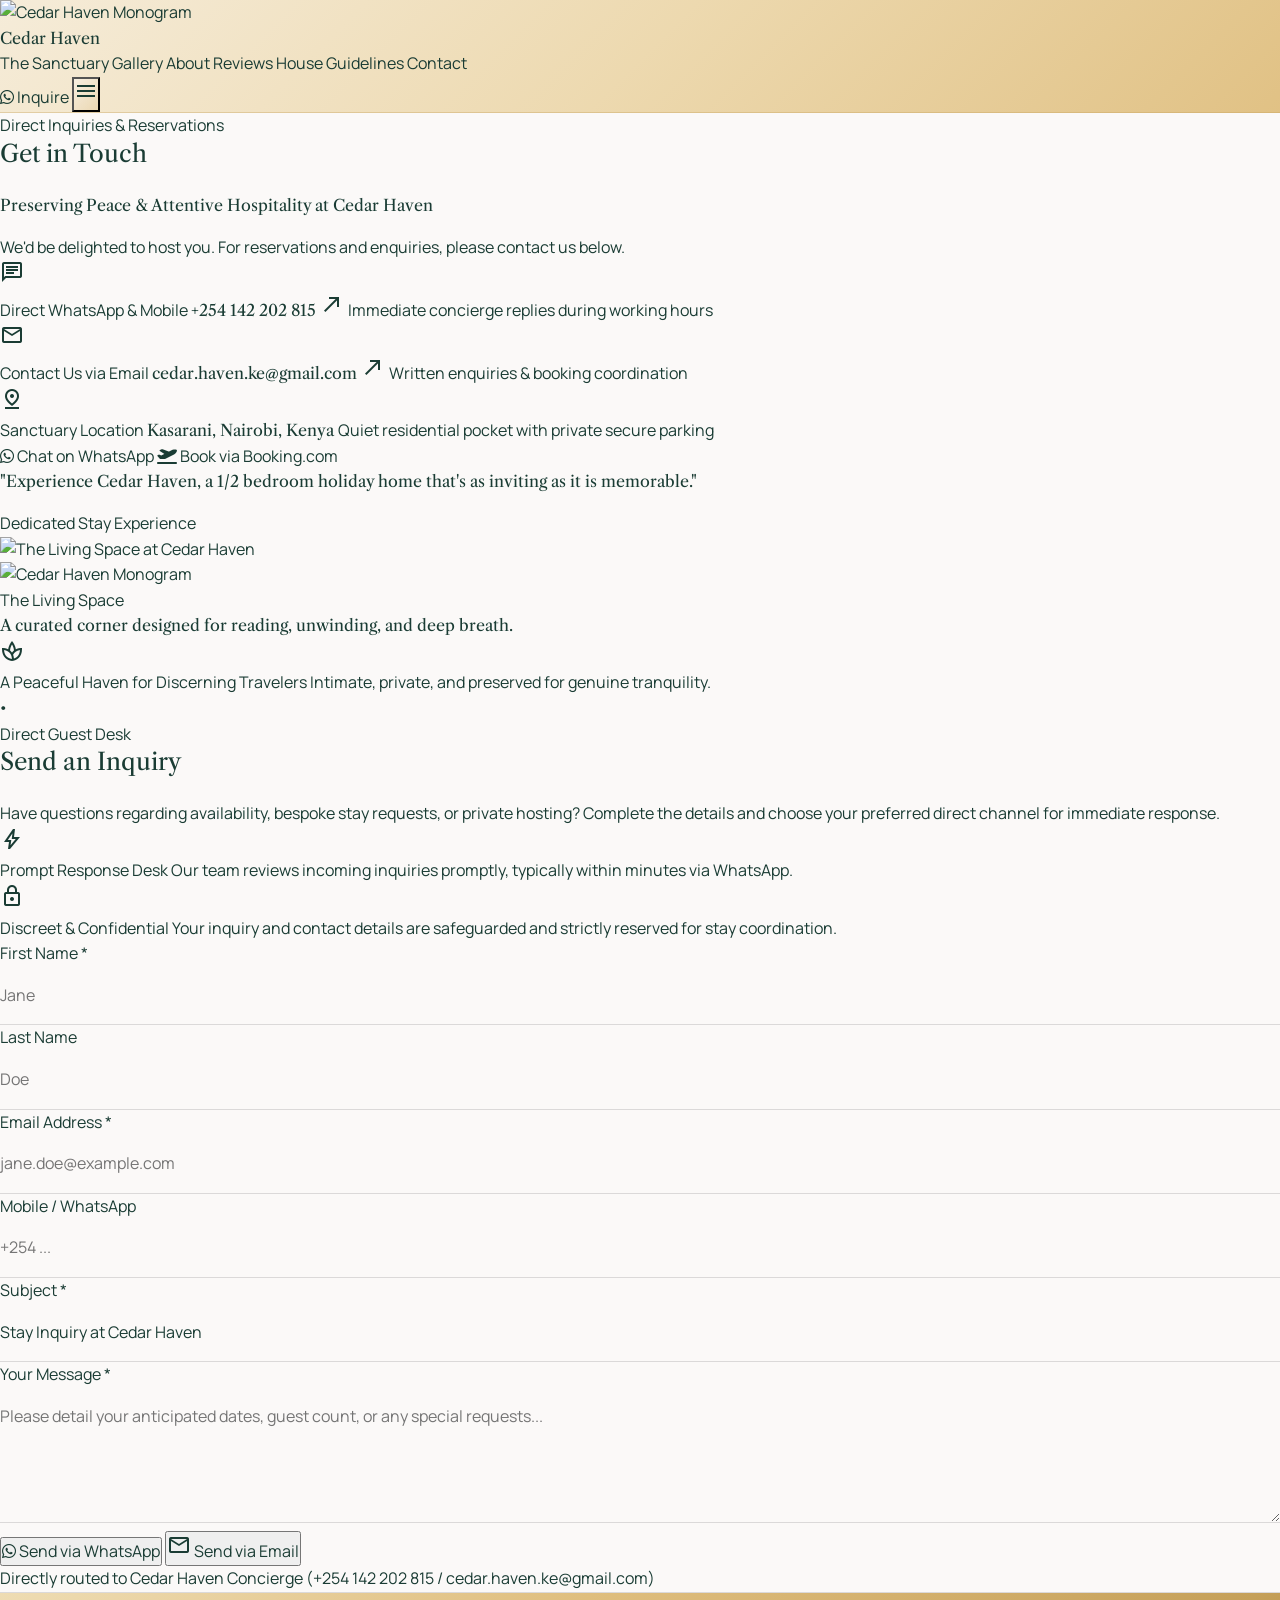
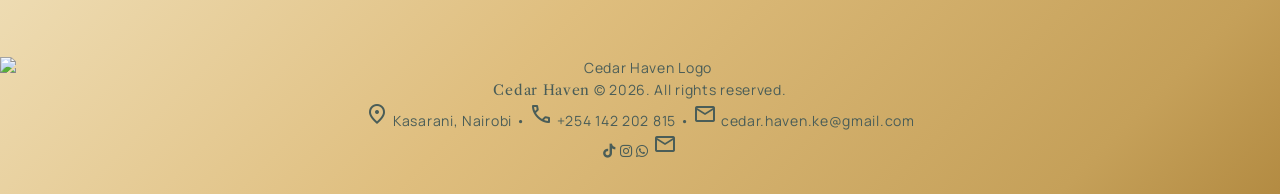
==== contact.html @ fed71925 "Fixing stylesheet paths" ====
<!DOCTYPE html>
<html class="scroll-smooth" lang="en">
<head>
  <meta charset="utf-8">
  <meta content="width=device-width, initial-scale=1.0" name="viewport">
  <meta name="description" content="Contact Cedar Haven for reservations, stay inquiries, and hospitality support in Kasarani, Nairobi.">
  <meta name="keywords" content="Contact Cedar Haven, Nairobi boutique stay inquiry, Kasarani booking, Cedar Haven WhatsApp, reservation contact">
  <meta name="author" content="Cedar Haven">
  <meta property="og:title" content="Contact Cedar Haven | Reservations &amp; Guest Enquiries">
  <meta property="og:description" content="Reach Cedar Haven directly for bookings, availability, and guest support at our boutique sanctuary in Nairobi.">
  <meta property="og:type" content="website">
  <meta property="og:image" content="https://lh3.googleusercontent.com/aida-public/[base64]">
  <meta name="twitter:card" content="summary_large_image">
  <meta name="theme-color" content="#1a3c34">
  <title>Contact Cedar Haven | Reservations &amp; Enquiries in Nairobi</title>

  <!-- Typography & Icons -->
  <link rel="preconnect" href="https://fonts.googleapis.com">
  <link rel="preconnect" href="https://fonts.gstatic.com" crossorigin>
  <link href="https://fonts.googleapis.com/css2?family=Libre+Caslon+Text:ital,wght@0,400;0,700;1,400&amp;family=Manrope:wght@300;400;500;600;700&amp;display=swap" rel="stylesheet">
  <link href="https://fonts.googleapis.com/css2?family=Material+Symbols+Outlined:opsz,wght,FILL,GRAD@20..48,100..700,0..1,-50..200" rel="stylesheet">
  <link rel="stylesheet" href="https://cdnjs.cloudflare.com/ajax/libs/font-awesome/6.5.1/css/all.min.css">

  <!-- Tailwind CSS -->
  <script src="https://cdn.tailwindcss.com"></script>
  <script>
    tailwind.config = {
      theme: {
        extend: {
          colors: {
            primary: '#1a3c34',
            'primary-dark': '#122c26',
            'primary-container': '#142e28',
            accent: '#c5a059',
            'accent-light': '#dfbe7e',
            'accent-dark': '#9b7b3b',
            surface: '#fbf9f8',
            'surface-warm': '#f5f3f0',
            'surface-card': '#ffffff',
            'surface-dim': '#eae7e4'
          },
          fontFamily: {
            serif: ['"Libre Caslon Text"', 'serif'],
            sans: ['"Manrope"', 'sans-serif'],
          }
        }
      }
    }
  </script>

  <style>
    body {
      font-family: 'Manrope', sans-serif;
      background-color: #fbf9f8;
      color: #1a3c34;
      overflow-x: hidden;
    }
    .font-serif-title {
      font-family: 'Libre Caslon Text', serif;
    }

    /* ---------- Sharpened Fixed Background ---------- */
    #contact-bg {
      background-image: url('https://lh3.googleusercontent.com/aida-public/[base64]s1920');
      background-size: cover;
      background-position: center center;
      background-repeat: no-repeat;
      background-attachment: fixed;
      opacity: 1;
      image-rendering: -webkit-optimize-contrast;
      image-rendering: crisp-edges;
      filter: contrast(1.15) saturate(1.15) brightness(1.02);
      transform: translateZ(0);
      will-change: transform;
      backface-visibility: hidden;
    }

    #contact-bg-overlay {
      background: linear-gradient(
        180deg,
        rgba(251, 249, 248, 0.55) 0%,
        rgba(245, 243, 240, 0.65) 50%,
        rgba(251, 249, 248, 0.75) 100%
      );
    }

    /* ---------- Mobile Sidebar (slide-in from right) ---------- */
    #mobile-sidebar {
      position: fixed;
      top: 0;
      right: 0;
      height: 100vh;
      width: 320px;
      max-width: 85vw;
      background: linear-gradient(160deg, #fdfbf7 0%, #f5ebd7 100%);
      z-index: 100;
      transform: translateX(100%);
      transition: transform 0.45s cubic-bezier(0.4, 0, 0.2, 1);
      box-shadow: -10px 0 40px rgba(14, 43, 32, 0.25);
      overflow-y: auto;
      display: flex;
      flex-direction: column;
    }
    #mobile-sidebar.open { transform: translateX(0); }

    #mobile-overlay {
      position: fixed;
      inset: 0;
      background: rgba(14, 43, 32, 0.55);
      backdrop-filter: blur(3px);
      -webkit-backdrop-filter: blur(3px);
      z-index: 90;
      opacity: 0;
      pointer-events: none;
      transition: opacity 0.4s ease;
    }
    #mobile-overlay.open { opacity: 1; pointer-events: auto; }

    .sidebar-link {
      display: flex;
      align-items: center;
      gap: 0.875rem;
      padding: 1rem 1.75rem;
      font-family: 'Manrope', sans-serif;
      font-size: 0.8125rem;
      letter-spacing: 0.18em;
      text-transform: uppercase;
      color: #1A3C34;
      font-weight: 500;
      border-bottom: 1px solid rgba(197, 160, 89, 0.15);
      transition: background 0.25s ease, color 0.25s ease, padding-left 0.25s ease;
      position: relative;
    }
    .sidebar-link:hover,
    .sidebar-link.active {
      background: rgba(197, 160, 89, 0.12);
      color: #C5A059;
      padding-left: 2rem;
    }
    .sidebar-link.active::before {
      content: '';
      position: absolute;
      left: 0; top: 0; bottom: 0;
      width: 4px;
      background: #C5A059;
    }
    .sidebar-link .material-symbols-outlined {
      font-size: 1.125rem;
      color: #C5A059;
    }

    body.sidebar-open { overflow: hidden; }

    #mobile-sidebar.open .sidebar-link {
      animation: slideInRight 0.4s ease forwards;
      opacity: 0;
    }
    #mobile-sidebar.open .sidebar-link:nth-child(1) { animation-delay: 0.10s; }
    #mobile-sidebar.open .sidebar-link:nth-child(2) { animation-delay: 0.15s; }
    #mobile-sidebar.open .sidebar-link:nth-child(3) { animation-delay: 0.20s; }
    #mobile-sidebar.open .sidebar-link:nth-child(4) { animation-delay: 0.25s; }
    #mobile-sidebar.open .sidebar-link:nth-child(5) { animation-delay: 0.30s; }
    #mobile-sidebar.open .sidebar-link:nth-child(6) { animation-delay: 0.35s; }

    @keyframes slideInRight {
      from { opacity: 0; transform: translateX(20px); }
      to   { opacity: 1; transform: translateX(0); }
    }
  </style>
  <link rel="stylesheet" href="css/style.css">
  <link rel="stylesheet" href="css/responsive.css">
</head>

<body class="bg-surface text-[#1a3c34] antialiased min-h-screen flex flex-col justify-between selection:bg-accent/20 selection:text-primary">

<!-- ==================== FIXED BACKGROUND ==================== -->
<div class="fixed inset-0 w-full h-full -z-10 pointer-events-none overflow-hidden">
  <div id="contact-bg" class="w-full h-full"></div>
  <div id="contact-bg-overlay" class="absolute inset-0"></div>
</div>

<!-- ==================== MOBILE SIDEBAR ==================== -->
<div id="mobile-overlay" aria-hidden="true"></div>

<aside id="mobile-sidebar" role="dialog" aria-modal="true" aria-label="Mobile navigation">
  <div class="flex items-center justify-between px-6 py-6 border-b border-[#c5a059]/25">
    <a href="index.html" class="flex items-center gap-3">
      <div class="w-11 h-11 rounded-full overflow-hidden border border-[#c5a059]/50 shadow-sm flex-shrink-0 bg-[#1a3c34]">
        <img src="https://lh3.googleusercontent.com/aida/[base64]" alt="Cedar Haven Emblem" class="w-full h-full object-cover">
      </div>
      <div class="flex flex-col leading-none">
        <span class="font-serif-title text-lg tracking-[0.2em] text-[#1a3c34] font-semibold">CEDAR HAVEN</span>
        <span class="text-[9px] uppercase tracking-[0.3em] text-[#c5a059] font-semibold mt-1">A peaceful haven, just for you</span>
      </div>
    </a>
    <button id="sidebar-close" class="w-9 h-9 rounded-full bg-white/70 border border-[#c5a059]/40 flex items-center justify-center text-[#1a3c34] hover:bg-[#c5a059] hover:text-white transition-colors" aria-label="Close menu">
      <span class="material-symbols-outlined text-xl">close</span>
    </button>
  </div>

  <nav class="flex flex-col flex-1 py-3">
    <a href="index.html" class="sidebar-link">
      <span class="material-symbols-outlined">home</span>
      <span>The Sanctuary</span>
    </a>
    <a href="gallery.html" class="sidebar-link">
      <span class="material-symbols-outlined">photo_library</span>
      <span>Gallery</span>
    </a>
    <a href="about.html" class="sidebar-link">
      <span class="material-symbols-outlined">info</span>
      <span>About</span>
    </a>
    <a href="reviews.html" class="sidebar-link">
      <span class="material-symbols-outlined">star</span>
      <span>Reviews</span>
    </a>
    <a href="house-guidelines.html" class="sidebar-link">
      <span class="material-symbols-outlined">gavel</span>
      <span>House Guidelines</span>
    </a>
    <a href="contact.html" class="sidebar-link active">
      <span class="material-symbols-outlined">mail</span>
      <span>Contact</span>
    </a>
  </nav>

  <div class="px-6 pb-6 pt-3 border-t border-[#c5a059]/25">
    <a href="https://wa.me/254142202815?text=Hello%20Cedar%20Haven%2C%20I%20would%20like%20to%20inquire%20about%20a%20stay" target="_blank" rel="noopener noreferrer" class="flex items-center justify-center gap-2.5 w-full py-3.5 bg-[#1a3c34] text-white rounded-full text-xs font-bold uppercase tracking-[0.2em] shadow-md hover:bg-[#122c26] transition-colors">
      <i class="fa-brands fa-whatsapp text-base"></i>
      <span>Inquire via WhatsApp</span>
    </a>
    <p class="text-center text-[10px] tracking-widest uppercase text-[#1a3c34]/50 mt-4">
      Kasarani · Nairobi · Kenya
    </p>
  </div>
</aside>

<!-- ==================== HEADER ==================== -->
<header class="sticky top-0 z-50 transition-all duration-300 shadow-sm" style="background: linear-gradient(135deg, rgba(245, 235, 215, 0.95) 0%, rgba(236, 215, 171, 0.95) 50%, rgba(223, 190, 126, 0.95) 100%); backdrop-filter: blur(12px); -webkit-backdrop-filter: blur(12px); border-bottom: 1px solid rgba(197, 160, 89, 0.4);">

  <div class="max-w-7xl mx-auto px-6 h-20 flex items-center justify-between">

    <a href="index.html" class="flex items-center gap-3 group">
      <div class="w-11 h-11 rounded-full overflow-hidden border border-[#c5a059]/40 shadow-sm flex items-center justify-center bg-[#1a3c34] group-hover:scale-105 transition-transform duration-300">
        <img src="https://lh3.googleusercontent.com/aida/[base64]" alt="Cedar Haven Monogram" class="w-full h-full object-cover">
      </div>
      <span class="font-serif-title text-2xl tracking-[0.14em] text-[#1a3c34] font-normal uppercase">
        Cedar Haven
      </span>
    </a>

    <nav class="hidden lg:flex items-center gap-8">
      <a href="index.html" class="text-xs uppercase tracking-[0.18em] text-[#1a3c34]/70 hover:text-[#1a3c34] transition-colors py-1">The Sanctuary</a>
      <a href="gallery.html" class="text-xs uppercase tracking-[0.18em] text-[#1a3c34]/70 hover:text-[#1a3c34] transition-colors py-1">Gallery</a>
      <a href="about.html" class="text-xs uppercase tracking-[0.18em] text-[#1a3c34]/70 hover:text-[#1a3c34] transition-colors py-1">About</a>
      <a href="reviews.html" class="text-xs uppercase tracking-[0.18em] text-[#1a3c34]/70 hover:text-[#1a3c34] transition-colors py-1">Reviews</a>
      <a href="house-guidelines.html" class="text-xs uppercase tracking-[0.18em] text-[#1a3c34]/70 hover:text-[#1a3c34] transition-colors py-1">House Guidelines</a>
      <a href="contact.html" class="text-xs uppercase tracking-[0.18em] text-[#1a3c34] font-semibold border-b-2 border-[#c5a059] py-1">Contact</a>
    </nav>

    <div class="flex items-center gap-4">
      <a href="https://wa.me/254142202815?text=Hello%20Cedar%20Haven%2C%20I%20would%20like%20to%20inquire%20about%20a%20stay" target="_blank" rel="noopener noreferrer" class="hidden sm:inline-flex items-center gap-2 px-5 py-2.5 rounded-full border border-[#1a3c34]/20 text-xs font-semibold uppercase tracking-[0.12em] text-[#1a3c34] hover:bg-[#1a3c34] hover:text-[#fbf9f8] transition-all duration-300 shadow-sm">
        <i class="fa-brands fa-whatsapp text-sm text-[#25D366]"></i>
        <span>Inquire</span>
      </a>
      <button id="sidebar-open" class="lg:hidden w-11 h-11 rounded-full border border-[#c5a059]/60 flex items-center justify-center text-[#1a3c34] hover:bg-[#c5a059] hover:text-white transition-all shadow-sm" style="background: linear-gradient(135deg, #f7efe1 0%, #ebd7b2 100%);" aria-label="Open Navigation Menu">
        <span class="material-symbols-outlined text-2xl">menu</span>
      </button>
    </div>
  </div>
</header>

<!-- ==================== MAIN ==================== -->
<main class="flex-grow relative z-10">

  <!-- Hero Section -->
  <section class="w-full max-w-7xl mx-auto px-6 pt-12 md:pt-20 pb-10">
    <div class="max-w-3xl flex flex-col items-start gap-4">
      <div class="inline-flex items-center gap-2.5 px-4 py-1.5 rounded-full bg-[#c5a059]/20 text-[#775a19]">
        <span class="w-1.5 h-1.5 rounded-full bg-[#c5a059] animate-pulse"></span>
        <span class="text-xs uppercase tracking-widest font-semibold">Direct Inquiries &amp; Reservations</span>
      </div>

      <h1 class="font-serif-title text-4xl sm:text-5xl md:text-6xl text-[#1a3c34] tracking-tight font-normal">
        Get in Touch
      </h1>

      <p class="font-serif-title text-lg sm:text-xl text-[#c5a059] italic">
        Preserving Peace &amp; Attentive Hospitality at Cedar Haven
      </p>

      <p class="text-base sm:text-lg text-[#1a3c34]/75 max-w-xl pt-2 leading-relaxed">
        We'd be delighted to host you. For reservations and enquiries, please contact us below.
      </p>
    </div>
  </section>

  <!-- Contact & Info Split -->
  <section class="w-full max-w-7xl mx-auto px-6 py-8 md:py-12">
    <div class="grid grid-cols-1 lg:grid-cols-12 gap-12 lg:gap-16 items-start">

      <!-- Left Column: Details -->
      <div class="lg:col-span-6 flex flex-col gap-10">
        <div class="space-y-8">

          <!-- WhatsApp -->
          <div class="flex items-start gap-5 group">
            <div class="w-12 h-12 rounded-xl bg-[#c5a059]/15 flex items-center justify-center text-[#c5a059] transition-all group-hover:bg-[#c5a059] group-hover:text-white shadow-sm">
              <span class="material-symbols-outlined text-2xl">chat</span>
            </div>
            <div class="flex flex-col gap-1">
              <span class="text-xs text-[#1a3c34]/70 uppercase tracking-wider font-medium">Direct WhatsApp &amp; Mobile</span>
              <a class="font-serif-title text-2xl text-[#1a3c34] hover:text-[#c5a059] transition-colors inline-flex items-center gap-2"
                 href="https://wa.me/254142202815?text=Hello%20Cedar%20Haven%2C%20I%20would%20like%20to%20inquire%20about%20a%20stay.%20Could%20you%20please%20share%20your%20availability%20and%20rates%3F%20Thank%20you."
                 target="_blank" rel="noopener noreferrer">
                +254 142 202 815
                <span class="material-symbols-outlined text-lg opacity-60 group-hover:translate-x-1 transition-transform">north_east</span>
              </a>
              <span class="text-xs text-[#1a3c34]/60">Immediate concierge replies during working hours</span>
            </div>
          </div>

          <!-- Email -->
          <div class="flex items-start gap-5 group">
            <div class="w-12 h-12 rounded-xl bg-[#c5a059]/15 flex items-center justify-center text-[#c5a059] transition-all group-hover:bg-[#c5a059] group-hover:text-white shadow-sm">
              <span class="material-symbols-outlined text-2xl">mail</span>
            </div>
            <div class="flex flex-col gap-1">
              <span class="text-xs text-[#1a3c34]/70 uppercase tracking-wider font-medium">Contact Us via Email</span>
              <a class="font-serif-title text-2xl text-[#1a3c34] hover:text-[#c5a059] transition-colors inline-flex items-center gap-2"
                 href="https://mail.google.com/mail/?view=cm&amp;fs=1&amp;to=cedar.haven.ke@gmail.com" target="_blank" rel="noopener noreferrer">
                cedar.haven.ke@gmail.com
                <span class="material-symbols-outlined text-lg opacity-60 group-hover:translate-x-1 transition-transform">north_east</span>
              </a>
              <span class="text-xs text-[#1a3c34]/60">Written enquiries &amp; booking coordination</span>
            </div>
          </div>

          <!-- Location -->
          <div class="flex items-start gap-5">
            <div class="w-12 h-12 rounded-xl bg-[#c5a059]/15 flex items-center justify-center text-[#c5a059] shadow-sm">
              <span class="material-symbols-outlined text-2xl">pin_drop</span>
            </div>
            <div class="flex flex-col gap-1">
              <span class="text-xs text-[#1a3c34]/70 uppercase tracking-wider font-medium">Sanctuary Location</span>
              <span class="font-serif-title text-xl text-[#1a3c34] uppercase tracking-wide">
                Kasarani, Nairobi, Kenya
              </span>
              <span class="text-xs text-[#1a3c34]/60">Quiet residential pocket with private secure parking</span>
            </div>
          </div>
        </div>

        <!-- Primary CTAs -->
        <div class="pt-2 flex flex-col sm:flex-row items-stretch sm:items-center gap-4">
          <a href="https://wa.me/254142202815?text=Hello%20Cedar%20Haven%2C%20I%20would%20like%20to%20inquire%20about%20a%20stay.%20Could%20you%20please%20share%20your%20availability%20and%20rates%3F%20Thank%20you."
             target="_blank" rel="noopener noreferrer"
             class="inline-flex items-center justify-center gap-3 bg-[#1a3c34] text-white px-8 py-4 rounded-xl shadow-lg hover:bg-[#122c26] transition-all text-xs font-semibold uppercase tracking-widest hover:scale-[1.01]">
            <i class="fa-brands fa-whatsapp text-lg"></i>
            <span>Chat on WhatsApp</span>
          </a>
          <a href="https://www.booking.com/hotel/ke/cedar-groove-haven-kasarani.html"
             target="_blank" rel="noopener noreferrer"
             class="inline-flex items-center justify-center gap-2.5 px-6 py-4 rounded-xl bg-[#dfbe7e]/40 text-[#775a19] hover:bg-[#c5a059] hover:text-white transition-colors text-xs font-semibold uppercase tracking-wider shadow-sm">
            <i class="fa-solid fa-plane-departure text-sm"></i>
            <span>Book via Booking.com</span>
          </a>
        </div>

        <!-- Quote Callout -->
        <div class="relative pl-6 py-3 border-l-2 border-[#c5a059]/40">
          <p class="font-serif-title text-xl text-[#1a3c34] italic leading-snug">
            "Experience Cedar Haven, a 1/2 bedroom holiday home that's as inviting as it is memorable."
          </p>
          <span class="block mt-2 text-xs text-[#c5a059] uppercase tracking-widest font-semibold">
            Dedicated Stay Experience
          </span>
        </div>
      </div>

      <!-- Right Column: Visual Showcase -->
      <div class="lg:col-span-6 flex flex-col gap-6">

        <!-- Hero Image -->
        <div class="relative w-full aspect-[4/5] sm:aspect-[4/3] lg:aspect-[5/6] rounded-2xl overflow-hidden shadow-2xl group">
          <img alt="The Living Space at Cedar Haven"
               class="w-full h-full object-cover transition-transform duration-700 ease-out group-hover:scale-105"
               src="https://lh3.googleusercontent.com/aida-public/[base64]">
          <div class="absolute top-6 right-6 z-10 w-16 h-16 rounded-full overflow-hidden border-2 border-white/80 bg-[#1a3c34]/90 p-1.5 shadow-lg pointer-events-none">
            <img src="https://lh3.googleusercontent.com/aida/[base64]"
                 alt="Cedar Haven Monogram" class="w-full h-full object-cover">
          </div>
          <div class="absolute inset-0 bg-gradient-to-t from-[#1a3c34]/90 via-[#1a3c34]/20 to-transparent"></div>
          <div class="absolute bottom-6 left-6 right-6 text-white">
            <span class="text-xs uppercase tracking-[0.2em] text-[#dfbe7e] font-semibold block mb-1">The Living Space</span>
            <p class="font-serif-title text-lg">A curated corner designed for reading, unwinding, and deep breath.</p>
          </div>
        </div>

        <!-- Peaceful Hosting Note -->
        <div class="flex items-center justify-between p-6 rounded-xl bg-white/70 backdrop-blur-md border border-[#c5a059]/20">
          <div class="flex items-center gap-4">
            <span class="material-symbols-outlined text-[#c5a059] text-2xl">spa</span>
            <div class="flex flex-col">
              <span class="text-sm text-[#1a3c34] font-semibold tracking-wide">A Peaceful Haven for Discerning Travelers</span>
              <span class="text-xs text-[#1a3c34]/70">Intimate, private, and preserved for genuine tranquility.</span>
            </div>
          </div>
          <span class="font-serif-title text-[#c5a059] text-lg select-none">•</span>
        </div>
      </div>
    </div>
  </section>

  <!-- Concierge Message Section -->
  <section class="w-full max-w-7xl mx-auto px-6 py-12" id="inquiry-form-section">
    <div class="w-full rounded-2xl bg-white/80 backdrop-blur-xl p-8 md:p-14 shadow-[0_4px_30px_rgba(1,38,31,0.04)] border border-[#c5a059]/20">
      <div class="grid grid-cols-1 lg:grid-cols-12 gap-10 lg:gap-14 items-start">

        <!-- Left Column: Context -->
        <div class="lg:col-span-5 flex flex-col gap-6">
          <div class="inline-flex items-center gap-2 self-start px-3 py-1 rounded-full bg-[#c5a059]/20 text-[#775a19]">
            <span class="w-2 h-2 rounded-full bg-emerald-600 animate-pulse"></span>
            <span class="text-xs uppercase tracking-wider font-semibold">Direct Guest Desk</span>
          </div>
          <div>
            <h2 class="font-serif-title text-3xl sm:text-4xl text-[#1a3c34] tracking-tight mb-3">Send an Inquiry</h2>
            <p class="text-base text-[#1a3c34]/75 leading-relaxed font-light">
              Have questions regarding availability, bespoke stay requests, or private hosting? Complete the details and choose your preferred direct channel for immediate response.
            </p>
          </div>

          <div class="space-y-4 pt-2">
            <div class="p-4 rounded-xl bg-[#f5f3f0]/70 border-l-2 border-[#c5a059]/40 flex items-start gap-3.5">
              <div class="w-8 h-8 rounded-lg bg-[#c5a059]/15 flex items-center justify-center text-[#c5a059] flex-shrink-0">
                <span class="material-symbols-outlined text-lg">bolt</span>
              </div>
              <div class="flex flex-col">
                <span class="text-sm text-[#1a3c34] font-semibold">Prompt Response Desk</span>
                <span class="text-xs text-[#1a3c34]/70">Our team reviews incoming inquiries promptly, typically within minutes via WhatsApp.</span>
              </div>
            </div>

            <div class="p-4 rounded-xl bg-[#f5f3f0]/70 border-l-2 border-[#c5a059]/40 flex items-start gap-3.5">
              <div class="w-8 h-8 rounded-lg bg-[#c5a059]/15 flex items-center justify-center text-[#c5a059] flex-shrink-0">
                <span class="material-symbols-outlined text-lg">lock</span>
              </div>
              <div class="flex flex-col">
                <span class="text-sm text-[#1a3c34] font-semibold">Discreet &amp; Confidential</span>
                <span class="text-xs text-[#1a3c34]/70">Your inquiry and contact details are safeguarded and strictly reserved for stay coordination.</span>
              </div>
            </div>
          </div>
        </div>

        <!-- Right Column: Inquiry Form -->
        <div class="lg:col-span-7 bg-[#f5f3f0]/60 p-6 md:p-8 rounded-2xl border border-[#c5a059]/20 shadow-sm">
          <form id="cedarInquiryForm" class="flex flex-col gap-5" onsubmit="return false;">

            <!-- Name Fields -->
            <div class="grid grid-cols-1 sm:grid-cols-2 gap-4">
              <div class="flex flex-col gap-1.5">
                <label for="inquiryFirstName" class="text-xs text-[#1a3c34]/75 uppercase tracking-wider font-semibold">First Name <span class="text-[#c5a059]">*</span></label>
                <input type="text" id="inquiryFirstName" required placeholder="Jane" class="w-full bg-white px-4 py-3 rounded-xl text-sm text-[#1a3c34] placeholder-[#1a3c34]/40 border border-[#c5a059]/30 focus:outline-none focus:ring-1 focus:ring-[#c5a059] shadow-inner transition-all">
              </div>
              <div class="flex flex-col gap-1.5">
                <label for="inquiryLastName" class="text-xs text-[#1a3c34]/75 uppercase tracking-wider font-semibold">Last Name</label>
                <input type="text" id="inquiryLastName" placeholder="Doe" class="w-full bg-white px-4 py-3 rounded-xl text-sm text-[#1a3c34] placeholder-[#1a3c34]/40 border border-[#c5a059]/30 focus:outline-none focus:ring-1 focus:ring-[#c5a059] shadow-inner transition-all">
              </div>
            </div>

            <!-- Email & Phone -->
            <div class="grid grid-cols-1 sm:grid-cols-2 gap-4">
              <div class="flex flex-col gap-1.5">
                <label for="inquiryEmail" class="text-xs text-[#1a3c34]/75 uppercase tracking-wider font-semibold">Email Address <span class="text-[#c5a059]">*</span></label>
                <input type="email" id="inquiryEmail" required placeholder="jane.doe@example.com" class="w-full bg-white px-4 py-3 rounded-xl text-sm text-[#1a3c34] placeholder-[#1a3c34]/40 border border-[#c5a059]/30 focus:outline-none focus:ring-1 focus:ring-[#c5a059] shadow-inner transition-all">
              </div>
              <div class="flex flex-col gap-1.5">
                <label for="inquiryPhone" class="text-xs text-[#1a3c34]/75 uppercase tracking-wider font-semibold">Mobile / WhatsApp</label>
                <input type="tel" id="inquiryPhone" placeholder="+254 ..." class="w-full bg-white px-4 py-3 rounded-xl text-sm text-[#1a3c34] placeholder-[#1a3c34]/40 border border-[#c5a059]/30 focus:outline-none focus:ring-1 focus:ring-[#c5a059] shadow-inner transition-all">
              </div>
            </div>

            <!-- Subject -->
            <div class="flex flex-col gap-1.5">
              <label for="inquirySubject" class="text-xs text-[#1a3c34]/75 uppercase tracking-wider font-semibold">Subject <span class="text-[#c5a059]">*</span></label>
              <input type="text" id="inquirySubject" required value="Stay Inquiry at Cedar Haven" placeholder="Reservation dates, sanctuary inquiry, special event..." class="w-full bg-white px-4 py-3 rounded-xl text-sm text-[#1a3c34] placeholder-[#1a3c34]/40 border border-[#c5a059]/30 focus:outline-none focus:ring-1 focus:ring-[#c5a059] shadow-inner transition-all">
            </div>

            <!-- Message -->
            <div class="flex flex-col gap-1.5">
              <label for="inquiryMessage" class="text-xs text-[#1a3c34]/75 uppercase tracking-wider font-semibold">Your Message <span class="text-[#c5a059]">*</span></label>
              <textarea id="inquiryMessage" required rows="4" placeholder="Please detail your anticipated dates, guest count, or any special requests..." class="w-full bg-white px-4 py-3 rounded-xl text-sm text-[#1a3c34] placeholder-[#1a3c34]/40 border border-[#c5a059]/30 focus:outline-none focus:ring-1 focus:ring-[#c5a059] shadow-inner transition-all resize-none"></textarea>
            </div>

            <!-- Action Buttons -->
            <div class="pt-2 flex flex-col sm:flex-row items-stretch sm:items-center gap-3">
              <button type="button" id="btnSendWhatsApp" onclick="sendViaWhatsApp()" class="flex-1 inline-flex items-center justify-center gap-2.5 bg-[#1a3c34] text-white px-6 py-3.5 rounded-xl text-xs font-semibold uppercase tracking-wider shadow-md hover:bg-[#122c26] transition-all hover:scale-[1.01] cursor-pointer">
                <i class="fa-brands fa-whatsapp text-base text-[#25D366]"></i>
                <span>Send via WhatsApp</span>
              </button>

              <button type="button" id="btnSendEmail" onclick="sendViaEmail()" class="flex-1 inline-flex items-center justify-center gap-2.5 bg-[#dfbe7e]/40 text-[#775a19] border border-[#c5a059]/30 px-6 py-3.5 rounded-xl text-xs font-semibold uppercase tracking-wider shadow-sm hover:bg-[#c5a059] hover:text-white transition-all cursor-pointer">
                <span class="material-symbols-outlined text-base">mail</span>
                <span>Send via Email</span>
              </button>
            </div>

            <p class="text-[11px] text-[#c5a059] text-center opacity-80 pt-1">
              Directly routed to Cedar Haven Concierge (+254 142 202 815 / cedar.haven.ke@gmail.com)
            </p>
          </form>
        </div>
      </div>
    </div>
  </section>

</main>

<!-- ==================== FOOTER ==================== -->
<footer class="w-full pt-12 pb-10 border-t border-[#c5a059]/40 text-[#1a3c34] relative z-10" style="background: linear-gradient(135deg, #eedcb3 0%, #dfbe7e 40%, #c5a059 85%, #b38b42 100%);">
  <div class="max-w-7xl mx-auto px-6 flex flex-col md:flex-row items-center justify-between gap-6">

    <!-- Brand & Copyright -->
    <div class="flex items-center gap-3">
      <div class="w-8 h-8 rounded-full overflow-hidden border border-[#1a3c34]/30 bg-[#1a3c34] flex items-center justify-center shadow-sm">
        <img src="https://lh3.googleusercontent.com/aida/[base64]"
             alt="Cedar Haven Logo" class="w-full h-full object-cover">
      </div>
      <div>
        <span class="font-serif-title text-lg tracking-widest uppercase text-[#1a3c34] font-semibold block">Cedar Haven</span>
        <span class="text-xs text-[#1a3c34]/70">© 2026. All rights reserved.</span>
      </div>
    </div>

    <!-- Location & Contact -->
    <div class="flex flex-wrap items-center justify-center gap-4 text-xs text-[#1a3c34] font-medium">
      <span class="flex items-center gap-1.5">
        <span class="material-symbols-outlined text-sm text-[#1a3c34]">location_on</span>
        Kasarani, Nairobi
      </span>
      <span class="text-[#1a3c34]/40">•</span>
      <a href="tel:+254142202815" class="hover:text-[#01261f] transition-colors flex items-center gap-1.5 font-semibold">
        <span class="material-symbols-outlined text-sm text-[#1a3c34]">call</span>
        +254 142 202 815
      </a>
      <span class="text-[#1a3c34]/40">•</span>
      <a href="https://mail.google.com/mail/?view=cm&amp;fs=1&amp;to=cedar.haven.ke@gmail.com" target="_blank" rel="noopener noreferrer" class="hover:text-[#01261f] transition-colors flex items-center gap-1.5 font-semibold">
        <span class="material-symbols-outlined text-sm text-[#1a3c34]">mail</span>
        cedar.haven.ke@gmail.com
      </a>
    </div>

    <!-- Social Media Icons -->
    <div class="flex items-center gap-4 text-[#1a3c34]">
      <a href="https://www.tiktok.com/@cedar.haven.kasar?_r=1&amp;_t=ZS-9A3sqwBTc3u"
         target="_blank" rel="noopener noreferrer"
         class="w-9 h-9 rounded-full bg-[#1a3c34]/10 border border-[#1a3c34]/20 flex items-center justify-center hover:bg-[#1a3c34] hover:text-[#fbf9f8] transition-all duration-300 shadow-sm" aria-label="TikTok">
        <i class="fa-brands fa-tiktok text-sm"></i>
      </a>
      <a href="https://www.instagram.com/cedar.haven_"
         target="_blank" rel="noopener noreferrer"
         class="w-9 h-9 rounded-full bg-[#1a3c34]/10 border border-[#1a3c34]/20 flex items-center justify-center hover:bg-[#1a3c34] hover:text-[#fbf9f8] transition-all duration-300 shadow-sm" aria-label="Instagram">
        <i class="fa-brands fa-instagram text-sm"></i>
      </a>
      <a href="https://wa.me/254142202815?text=Hello%20Cedar%20Haven%2C%20I%20would%20like%20to%20inquire%20about%20a%20stay"
         target="_blank" rel="noopener noreferrer"
         class="w-9 h-9 rounded-full bg-[#1a3c34]/10 border border-[#1a3c34]/20 flex items-center justify-center hover:bg-[#1a3c34] hover:text-[#fbf9f8] transition-all duration-300 shadow-sm" aria-label="WhatsApp">
        <i class="fa-brands fa-whatsapp text-sm"></i>
      </a>
      <a href="https://mail.google.com/mail/?view=cm&amp;fs=1&amp;to=cedar.haven.ke@gmail.com"
         target="_blank" rel="noopener noreferrer"
         class="w-9 h-9 rounded-full bg-[#1a3c34]/10 border border-[#1a3c34]/20 flex items-center justify-center hover:bg-[#1a3c34] hover:text-[#fbf9f8] transition-all duration-300 shadow-sm" aria-label="Email">
        <span class="material-symbols-outlined text-sm">mail</span>
      </a>
    </div>
  </div>
</footer>

<!-- ==================== SCRIPTS ==================== -->
<script>
  document.addEventListener('DOMContentLoaded', () => {

    /* ---------- 1. MOBILE SIDEBAR ---------- */
    const openBtn  = document.getElementById('sidebar-open');
    const closeBtn = document.getElementById('sidebar-close');
    const sidebar  = document.getElementById('mobile-sidebar');
    const overlay  = document.getElementById('mobile-overlay');
    const body     = document.body;

    function openSidebar() {
      sidebar.classList.add('open');
      overlay.classList.add('open');
      body.classList.add('sidebar-open');
      openBtn.setAttribute('aria-expanded', 'true');
    }

    function closeSidebar() {
      sidebar.classList.remove('open');
      overlay.classList.remove('open');
      body.classList.remove('sidebar-open');
      openBtn.setAttribute('aria-expanded', 'false');
    }

    if (openBtn)  openBtn.addEventListener('click', openSidebar);
    if (closeBtn) closeBtn.addEventListener('click', closeSidebar);
    if (overlay)  overlay.addEventListener('click', closeSidebar);

    document.addEventListener('keydown', (e) => {
      if (e.key === 'Escape' && sidebar.classList.contains('open')) closeSidebar();
    });

    sidebar.querySelectorAll('a').forEach(link => {
      link.addEventListener('click', () => setTimeout(closeSidebar, 150));
    });

    let resizeTimer;
    window.addEventListener('resize', () => {
      clearTimeout(resizeTimer);
      resizeTimer = setTimeout(() => {
        if (window.innerWidth >= 1024 && sidebar.classList.contains('open')) closeSidebar();
      }, 150);
    });

  });

  /* ---------- 2. INQUIRY FORM SUBMISSION ---------- */
  function gatherFormData() {
    const firstName = (document.getElementById('inquiryFirstName')?.value || '').trim();
    const lastName  = (document.getElementById('inquiryLastName')?.value || '').trim();
    const fullName  = (firstName + ' ' + lastName).trim() || 'Valued Guest';
    const email     = (document.getElementById('inquiryEmail')?.value || '').trim();
    const phone     = (document.getElementById('inquiryPhone')?.value || '').trim();
    const subject   = (document.getElementById('inquirySubject')?.value || '').trim() || 'Cedar Haven Stay Inquiry';
    const message   = (document.getElementById('inquiryMessage')?.value || '').trim();
    return { firstName, lastName, fullName, email, phone, subject, message };
  }

  function sendViaWhatsApp() {
    const data = gatherFormData();
    let text = `Hello Cedar Haven Concierge,%0A%0AI would like to submit a stay inquiry:%0A- Name: ${encodeURIComponent(data.fullName)}`;
    if (data.email) text += `%0A- Email: ${encodeURIComponent(data.email)}`;
    if (data.phone) text += `%0A- Phone: ${encodeURIComponent(data.phone)}`;
    if (data.subject) text += `%0A- Subject: ${encodeURIComponent(data.subject)}`;
    if (data.message) text += `%0A%0AMessage:%0A${encodeURIComponent(data.message)}`;
    window.open(`https://wa.me/254142202815?text=${text}`, '_blank');
  }

  function sendViaEmail() {
    const data = gatherFormData();
    const subject = encodeURIComponent(data.subject || 'Stay Inquiry - Cedar Haven');
    let body = `Name: ${data.fullName}\n`;
    if (data.email) body += `Email: ${data.email}\n`;
    if (data.phone) body += `Phone: ${data.phone}\n`;
    body += `\nMessage:\n${data.message || '(No message provided)'}\n`;
    const gmailUrl = `https://mail.google.com/mail/?view=cm&fs=1&to=cedar.haven.ke@gmail.com&su=${subject}&body=${encodeURIComponent(body)}`;
    window.open(gmailUrl, '_blank', 'noopener,noreferrer');
  }
</script>

</body>
</html>
---- css/style.css ----
/* ==========================================================================
   CEDAR HAVEN | MASTER STYLESHEET (style.css)
   Color Palette: Forest Green (#1a3c34), Warm Beige (#fbf9f8 / #f5f3f0), Gold (#c5a059)
   Typography: Libre Caslon Text (Serif) & Manrope (Sans-serif)
   Used across: index, gallery, about, reviews, house-rules, contact
   ========================================================================== */

/* --------------------------------------------------------------------------
   1. DESIGN TOKENS (CSS CUSTOM PROPERTIES)
   -------------------------------------------------------------------------- */
:root {
  /* Brand Primary & Greens */
  --color-primary: #1a3c34;
  --color-primary-dark: #01261f;
  --color-primary-container: #142e28;
  --color-primary-light: #244d43;
  --color-primary-fixed: #c5eadf;

  /* Brand Secondary & Accents */
  --color-secondary: #fbf9f8;
  --color-accent: #c5a059;
  --color-gold: #c5a059;
  --color-gold-hover: #b08d48;
  --color-gold-light: #fed488;
  --color-gold-deep: #775a19;
  --color-gold-beige: #e9c176;

  /* Surfaces & Neutrals */
  --color-surface: #fbf9f8;
  --color-surface-dim: #dbd9d9;
  --color-surface-low: #f5f3f0;
  --color-surface-card: rgba(255, 255, 255, 0.85);
  --color-text-main: #1a3c34;
  --color-text-muted: #4a5d58;
  --color-text-subtle: #414846;
  --color-border: rgba(193, 200, 196, 0.4);

  /* Typography */
  --font-display: 'Libre Caslon Text', Georgia, serif;
  --font-body: 'Manrope', -apple-system, BlinkMacSystemFont, "Segoe UI", Roboto, sans-serif;

  /* Transitions & Shadows */
  --transition-smooth: all 0.4s cubic-bezier(0.4, 0, 0.2, 1);
  --transition-fast: 0.2s ease-in-out;
  --shadow-soft: 0 10px 30px rgba(26, 60, 52, 0.05);
  --shadow-subtle: 0 4px 20px rgba(1, 38, 31, 0.05);
  --shadow-medium: 0 10px 30px rgba(1, 38, 31, 0.08);
  --shadow-elevated: 0 20px 40px rgba(1, 38, 31, 0.12);

  /* Radius */
  --radius-sm: 6px;
  --radius-md: 12px;
  --radius-lg: 16px;
  --radius-xl: 24px;
  --radius-full: 9999px;
}

/* --------------------------------------------------------------------------
   2. BASE RESET
   -------------------------------------------------------------------------- */
* {
  margin: 0;
  padding: 0;
  box-sizing: border-box;
}

html {
  scroll-behavior: smooth;
  font-size: 16px;
  -webkit-text-size-adjust: 100%;
}

body {
  position: relative;
  font-family: var(--font-body);
  background-color: var(--color-surface);
  color: var(--color-text-main);
  line-height: 1.6;
  overflow-x: hidden;
  min-height: 100vh;
  display: flex;
  flex-direction: column;
  -webkit-font-smoothing: antialiased;
  -moz-osx-font-smoothing: grayscale;
}

::selection {
  background-color: rgba(197, 160, 89, 0.25);
  color: var(--color-primary);
}

img {
  max-width: 100%;
  height: auto;
  display: block;
}

a {
  color: inherit;
  text-decoration: none;
  transition: var(--transition-fast);
}

button, input, textarea, select {
  font-family: inherit;
  color: inherit;
}

/* Lock body scroll while mobile sidebar or lightbox is open */
body.sidebar-open,
body.lightbox-open {
  overflow: hidden;
}

/* --------------------------------------------------------------------------
   3. LAYOUT CONTAINERS
   -------------------------------------------------------------------------- */
.container {
  max-width: 1200px;
  margin: 0 auto;
  padding: 0 2rem;
}

.section-padding {
  padding: 8rem 0;
}

.section-padding-sm {
  padding: 3rem 0;
}

/* --------------------------------------------------------------------------
   4. HEADER / NAVIGATION SYSTEM
   -------------------------------------------------------------------------- */
.site-header {
  position: sticky;
  top: 0;
  z-index: 50;
  width: 100%;
  background: linear-gradient(
    135deg,
    rgba(245, 235, 215, 0.96) 0%,
    rgba(236, 215, 171, 0.96) 50%,
    rgba(223, 190, 126, 0.96) 100%
  );
  backdrop-filter: blur(12px);
  -webkit-backdrop-filter: blur(12px);
  border-bottom: 1px solid rgba(197, 160, 89, 0.4);
  box-shadow: rgba(197, 160, 89, 0.2) 0 4px 20px -2px;
  transition: var(--transition-smooth);
}

.site-header.is-scrolled {
  box-shadow: 0 4px 20px rgba(1, 38, 31, 0.08);
}

.site-header-inner {
  max-width: 1280px;
  margin: 0 auto;
  padding: 0 1.5rem;
  height: 80px;
  display: flex;
  align-items: center;
  justify-content: space-between;
  gap: 1.5rem;
}

/* ---------- Brand ---------- */
.brand {
  display: flex;
  align-items: center;
  gap: 0.75rem;
  flex-shrink: 0;
}

.brand-mark {
  width: 44px;
  height: 44px;
  border-radius: 50%;
  overflow: hidden;
  border: 1px solid rgba(197, 160, 89, 0.4);
  background: var(--color-primary);
  display: flex;
  align-items: center;
  justify-content: center;
  box-shadow: 0 1px 4px rgba(119, 90, 25, 0.15);
  transition: transform 0.3s ease;
}

.brand:hover .brand-mark {
  transform: scale(1.05);
}

.brand-mark img {
  width: 100%;
  height: 100%;
  object-fit: cover;
}

.brand-name {
  font-family: var(--font-display);
  font-size: 1.5rem;
  letter-spacing: 0.14em;
  text-transform: uppercase;
  color: var(--color-primary);
  font-weight: 400;
  line-height: 1;
}

/* ---------- Desktop Navigation ---------- */
.desktop-nav {
  display: flex;
  align-items: center;
  gap: 2rem;
  flex: 1;
  justify-content: center;
}

.desktop-nav a {
  font-family: var(--font-body);
  font-size: 0.75rem;
  letter-spacing: 0.18em;
  text-transform: uppercase;
  color: rgba(26, 60, 52, 0.7);
  padding: 0.25rem 0;
  position: relative;
  transition: color 0.2s ease;
  white-space: nowrap;
}

.desktop-nav a:hover,
.desktop-nav a.active {
  color: var(--color-primary);
}

.desktop-nav a.active {
  font-weight: 600;
  border-bottom: 2px solid var(--color-gold);
}

/* ---------- Header Right Actions ---------- */
.header-actions {
  display: flex;
  align-items: center;
  gap: 1rem;
  flex-shrink: 0;
}

.header-cta {
  display: inline-flex;
  align-items: center;
  gap: 0.5rem;
  padding: 0.625rem 1.25rem;
  border: 1px solid rgba(26, 60, 52, 0.2);
  border-radius: var(--radius-full);
  font-family: var(--font-body);
  font-size: 0.75rem;
  font-weight: 600;
  letter-spacing: 0.12em;
  text-transform: uppercase;
  color: var(--color-primary);
  box-shadow: 0 1px 3px rgba(26, 60, 52, 0.08);
  transition: var(--transition-fast);
  background: rgba(255, 255, 255, 0.5);
}

.header-cta:hover {
  background: var(--color-primary);
  color: #fbf9f8;
}

.header-cta i {
  color: #25d366;
  font-size: 0.875rem;
  transition: color 0.2s ease;
}

.header-cta:hover i {
  color: #fbf9f8;
}

/* ---------- Hamburger Button ---------- */
.mobile-menu-btn {
  display: none;
  width: 40px;
  height: 40px;
  border-radius: 50%;
  background: rgba(255, 255, 255, 0.6);
  border: 1px solid rgba(197, 160, 89, 0.4);
  align-items: center;
  justify-content: center;
  color: var(--color-primary);
  cursor: pointer;
  transition: var(--transition-fast);
}

.mobile-menu-btn:hover {
  background: var(--color-gold);
  color: #ffffff;
}

/* --------------------------------------------------------------------------
   5. MOBILE NAVIGATION (slide-down dropdown)
   -------------------------------------------------------------------------- */
.mobile-menu {
  display: none;
  max-height: 0;
  overflow: hidden;
  opacity: 0;
  background: #fbf9f8;
  border-bottom: 1px solid rgba(26, 60, 52, 0.1);
  padding: 0 1.5rem;
  transition: max-height 0.5s cubic-bezier(0.4, 0, 0.2, 1),
              opacity 0.35s ease,
              padding 0.35s ease;
}

.mobile-menu.open {
  max-height: 700px;
  opacity: 1;
  padding-top: 1.5rem;
  padding-bottom: 1.5rem;
}

.mobile-menu a {
  display: block;
  font-family: var(--font-body);
  font-size: 0.875rem;
  letter-spacing: 0.15em;
  text-transform: uppercase;
  color: rgba(26, 60, 52, 0.8);
  padding: 0.75rem 0;
  border-bottom: 1px solid rgba(26, 60, 52, 0.05);
  transition: color 0.2s ease, background 0.2s ease, padding-left 0.25s ease;
}

.mobile-menu a:last-child {
  border-bottom: none;
}

.mobile-menu a:hover {
  color: var(--color-gold);
  padding-left: 0.5rem;
}

.mobile-menu a.active {
  color: var(--color-gold);
  font-weight: 700;
}

.mobile-menu .mobile-cta {
  display: flex;
  align-items: center;
  justify-content: center;
  gap: 0.5rem;
  width: 100%;
  margin-top: 1rem;
  padding: 0.875rem 1rem;
  background: var(--color-primary);
  color: #ffffff;
  border-radius: var(--radius-full);
  font-size: 0.75rem;
  font-weight: 600;
  letter-spacing: 0.15em;
  text-transform: uppercase;
  border-bottom: none;
}

.mobile-menu .mobile-cta:hover {
  background: var(--color-primary-dark);
  padding-left: 1rem;
}

/* --------------------------------------------------------------------------
   6. MOBILE SLIDE-IN SIDEBAR (used on all pages)
   -------------------------------------------------------------------------- */
#mobile-sidebar {
  position: fixed;
  top: 0;
  right: 0;
  height: 100vh;
  width: 320px;
  max-width: 85vw;
  background: linear-gradient(160deg, #fdfbf7 0%, #f5ebd7 100%);
  z-index: 100;
  transform: translateX(100%);
  transition: transform 0.45s cubic-bezier(0.4, 0, 0.2, 1);
  box-shadow: -10px 0 40px rgba(14, 43, 32, 0.25);
  overflow-y: auto;
  display: flex;
  flex-direction: column;
}

#mobile-sidebar.open {
  transform: translateX(0);
}

#mobile-overlay {
  position: fixed;
  inset: 0;
  background: rgba(14, 43, 32, 0.55);
  backdrop-filter: blur(3px);
  -webkit-backdrop-filter: blur(3px);
  z-index: 90;
  opacity: 0;
  pointer-events: none;
  transition: opacity 0.4s ease;
}

#mobile-overlay.open {
  opacity: 1;
  pointer-events: auto;
}

.sidebar-link {
  display: flex;
  align-items: center;
  gap: 0.875rem;
  padding: 1rem 1.75rem;
  font-family: var(--font-body);
  font-size: 0.8125rem;
  letter-spacing: 0.18em;
  text-transform: uppercase;
  color: var(--color-primary);
  font-weight: 500;
  border-bottom: 1px solid rgba(197, 160, 89, 0.15);
  transition: background 0.25s ease, color 0.25s ease, padding-left 0.25s ease;
  position: relative;
}

.sidebar-link:hover,
.sidebar-link.active {
  background: rgba(197, 160, 89, 0.12);
  color: var(--color-gold);
  padding-left: 2rem;
}

.sidebar-link.active::before {
  content: '';
  position: absolute;
  left: 0;
  top: 0;
  bottom: 0;
  width: 4px;
  background: var(--color-gold);
}

.sidebar-link .material-symbols-outlined {
  font-size: 1.125rem;
  color: var(--color-gold);
}

/* Staggered link entrance animation */
#mobile-sidebar.open .sidebar-link {
  animation: slideInRight 0.4s ease forwards;
  opacity: 0;
}

#mobile-sidebar.open .sidebar-link:nth-child(1) { animation-delay: 0.10s; }
#mobile-sidebar.open .sidebar-link:nth-child(2) { animation-delay: 0.15s; }
#mobile-sidebar.open .sidebar-link:nth-child(3) { animation-delay: 0.20s; }
#mobile-sidebar.open .sidebar-link:nth-child(4) { animation-delay: 0.25s; }
#mobile-sidebar.open .sidebar-link:nth-child(5) { animation-delay: 0.30s; }
#mobile-sidebar.open .sidebar-link:nth-child(6) { animation-delay: 0.35s; }

@keyframes slideInRight {
  from { opacity: 0; transform: translateX(20px); }
  to   { opacity: 1; transform: translateX(0); }
}

/* --------------------------------------------------------------------------
   7. TYPOGRAPHY
   -------------------------------------------------------------------------- */
h1, h2, h3, h4, h5, h6 {
  font-family: var(--font-display);
  font-weight: 400;
  line-height: 1.25;
  margin-bottom: 1.5rem;
  color: var(--color-primary);
}

.display-title {
  font-size: clamp(2.5rem, 5vw, 4.5rem);
  letter-spacing: -0.02em;
}

.section-title {
  font-size: clamp(1.8rem, 3.5vw, 2.5rem);
  letter-spacing: -0.01em;
}

.italic-creed {
  font-family: var(--font-display);
  font-style: italic;
  font-size: clamp(1.5rem, 3vw, 2.25rem);
  line-height: 1.35;
}

p { margin-bottom: 1rem; }
p:last-child { margin-bottom: 0; }

/* Font utility classes */
.font-serif-title,
.font-serif-brand {
  font-family: var(--font-display);
}

.font-sans-brand {
  font-family: var(--font-body);
}

.font-serif { font-family: var(--font-display) !important; }
.font-sans { font-family: var(--font-body) !important; }

/* --------------------------------------------------------------------------
   8. BUTTONS
   -------------------------------------------------------------------------- */
.btn-primary {
  background: var(--color-primary);
  color: #ffffff;
  padding: 1rem 2.25rem;
  border: none;
  border-radius: var(--radius-md);
  font-family: var(--font-body);
  font-size: 0.8125rem;
  font-weight: 600;
  letter-spacing: 0.14em;
  text-transform: uppercase;
  cursor: pointer;
  transition: var(--transition-smooth);
  display: inline-flex;
  align-items: center;
  gap: 0.75rem;
  box-shadow: 0 4px 15px rgba(26, 60, 52, 0.15);
}

.btn-primary:hover {
  background: var(--color-primary-light);
  transform: translateY(-2px);
  box-shadow: 0 6px 20px rgba(26, 60, 52, 0.25);
  color: #ffffff;
}

.btn-gold {
  background: var(--color-gold);
  color: #ffffff;
  padding: 0.875rem 1.75rem;
  border-radius: var(--radius-md);
  font-weight: 600;
  letter-spacing: 0.12em;
  text-transform: uppercase;
  font-size: 0.8125rem;
  cursor: pointer;
  border: 1px solid transparent;
  transition: var(--transition-smooth);
  display: inline-flex;
  align-items: center;
  gap: 0.625rem;
  box-shadow: 0 4px 15px rgba(197, 160, 89, 0.25);
}

.btn-gold:hover {
  background: var(--color-gold-hover);
  transform: translateY(-2px);
  box-shadow: 0 6px 20px rgba(197, 160, 89, 0.35);
  color: #ffffff;
}

.btn-outline {
  background: transparent;
  color: var(--color-primary);
  border: 1px solid var(--color-primary);
  padding: 0.875rem 1.75rem;
  border-radius: var(--radius-md);
  font-weight: 600;
  letter-spacing: 0.12em;
  text-transform: uppercase;
  font-size: 0.8125rem;
  transition: var(--transition-smooth);
  display: inline-flex;
  align-items: center;
  gap: 0.625rem;
  cursor: pointer;
}

.btn-outline:hover {
  background: var(--color-primary);
  color: #ffffff;
}

.gold-gradient-btn {
  background: linear-gradient(135deg, #dfc080 0%, #c49f57 50%, #ad863c 100%);
  transition: all 0.3s cubic-bezier(0.4, 0, 0.2, 1);
}

.gold-gradient-btn:hover {
  background: linear-gradient(135deg, #ebd094 0%, #d4ad64 50%, #bc9345 100%);
  transform: translateY(-2px);
  box-shadow: 0 10px 20px -5px rgba(196, 159, 87, 0.4);
}

/* --------------------------------------------------------------------------
   9. CARDS & SHOWCASE
   -------------------------------------------------------------------------- */
.card {
  background: #ffffff;
  padding: 2.5rem;
  border-radius: var(--radius-md);
  box-shadow: var(--shadow-soft);
  border: 1px solid rgba(26, 60, 52, 0.05);
  transition: var(--transition-smooth);
}

.card:hover {
  transform: translateY(-4px);
  box-shadow: var(--shadow-medium);
}

.living-space-card {
  position: relative;
  border-radius: var(--radius-lg);
  overflow: hidden;
  box-shadow: var(--shadow-elevated);
  border: 1px solid rgba(255, 255, 255, 0.8);
}

.living-space-card img {
  width: 100%;
  height: 480px;
  object-fit: cover;
  transition: transform 0.8s ease;
}

.living-space-card:hover img {
  transform: scale(1.04);
}

.living-space-overlay {
  position: absolute;
  inset: 0;
  background: linear-gradient(180deg, rgba(1, 38, 31, 0) 35%, rgba(1, 38, 31, 0.85) 100%);
  display: flex;
  flex-direction: column;
  justify-content: flex-end;
  padding: 2rem;
  color: #ffffff;
}

/* --------------------------------------------------------------------------
   10. FORMS
   -------------------------------------------------------------------------- */
.form-group {
  margin-bottom: 2rem;
}

.form-group label {
  display: block;
  font-size: 0.8125rem;
  color: var(--color-text-muted);
  margin-bottom: 0.5rem;
  text-transform: uppercase;
  letter-spacing: 0.1em;
  font-weight: 600;
}

input, textarea {
  width: 100%;
  padding: 1rem 0;
  border: none;
  border-bottom: 1px solid var(--color-surface-dim);
  background: transparent;
  font-family: var(--font-body);
  font-size: 1rem;
  transition: var(--transition-smooth);
}

input:focus, textarea:focus {
  outline: none;
  border-bottom-color: var(--color-accent);
}

.form-control {
  width: 100%;
  padding: 0.875rem 1rem;
  background: #ffffff;
  border: 1px solid var(--color-border);
  border-radius: var(--radius-sm);
  font-size: 0.9375rem;
  color: var(--color-text-main);
  outline: none;
  transition: var(--transition-fast);
  font-family: var(--font-body);
}

.form-control:focus {
  border-color: var(--color-gold);
  box-shadow: 0 0 0 3px rgba(197, 160, 89, 0.18);
}

/* --------------------------------------------------------------------------
   11. GALLERY
   -------------------------------------------------------------------------- */
.gallery-grid {
  display: grid;
  grid-template-columns: repeat(auto-fill, minmax(300px, 1fr));
  gap: 2rem;
}

.gallery-item {
  aspect-ratio: 4/5;
  overflow: hidden;
  border-radius: var(--radius-md);
  border: 1px solid var(--color-border);
  cursor: pointer;
  transition: opacity 0.35s ease, transform 0.35s ease, box-shadow 0.3s ease;
}

.gallery-item img {
  width: 100%;
  height: 100%;
  object-fit: cover;
  transition: transform 0.7s ease;
}

.gallery-item:hover img {
  transform: scale(1.05);
}

#lightbox {
  transition: opacity 0.3s ease;
}

/* --------------------------------------------------------------------------
   12. STAR RATING
   -------------------------------------------------------------------------- */
.star-rating i {
  transition: color 0.2s ease, transform 0.15s ease;
}

.star-rating i:hover {
  transform: scale(1.15);
}

/* --------------------------------------------------------------------------
   13. CREED BANNER & FOOTER
   -------------------------------------------------------------------------- */
.creed-banner {
  background: var(--color-primary-container);
  color: #ffffff;
  padding: 5rem 1.5rem;
  text-align: center;
  position: relative;
  overflow: hidden;
}

.creed-banner .creed-title {
  color: #ffffff;
  margin-bottom: 1.5rem;
}

.creed-banner p {
  color: rgba(255, 255, 255, 0.85);
  max-width: 680px;
  margin-left: auto;
  margin-right: auto;
  font-size: 1.0625rem;
}

footer {
  padding: 4rem 0 2rem;
  border-top: 1px solid var(--color-surface-dim);
  text-align: center;
  color: var(--color-text-muted);
  font-size: 0.875rem;
  letter-spacing: 0.05em;
  margin-top: auto;
  font-family: var(--font-body);
}

footer.site-footer {
  background: linear-gradient(135deg, #eedcb3 0%, #dfbe7e 40%, #c5a059 85%, #b38b42 100%);
  color: var(--color-primary);
  padding: 3rem 0 2.5rem;
  border-top: 1px solid rgba(197, 160, 89, 0.4);
  margin-top: auto;
}

/* --------------------------------------------------------------------------
   14. BACKGROUND ATMOSPHERE
   -------------------------------------------------------------------------- */
.bg-image {
  background-size: cover;
  background-position: center;
  background-repeat: no-repeat;
}

.botanical-bg {
  background-image:
    radial-gradient(circle at 10% 20%, rgba(26, 60, 52, 0.03) 0%, transparent 40%),
    radial-gradient(circle at 90% 80%, rgba(26, 60, 52, 0.04) 0%, transparent 45%);
}

.text-shadow-hero {
  text-shadow: 0 2px 14px rgba(0, 0, 0, 0.45);
}

.fill-icon {
  font-variation-settings: 'FILL' 1;
}

/* --------------------------------------------------------------------------
   15. UTILITIES
   -------------------------------------------------------------------------- */
.no-scrollbar::-webkit-scrollbar { display: none; }
.no-scrollbar { -ms-overflow-style: none; scrollbar-width: none; }

.transition-custom { transition: all 0.4s cubic-bezier(0.4, 0, 0.2, 1); }

.text-gold { color: var(--color-accent) !important; }
.text-forest { color: var(--color-primary) !important; }
.text-muted { color: var(--color-text-muted) !important; }
.bg-beige { background-color: var(--color-secondary) !important; }
.bg-forest { background-color: var(--color-primary) !important; }

/* --------------------------------------------------------------------------
   16. ANIMATIONS
   -------------------------------------------------------------------------- */
@keyframes subtle-zoom {
  0% { transform: scale(1); }
  100% { transform: scale(1.05); }
}

@keyframes fade-in-up {
  from { opacity: 0; transform: translateY(20px); }
  to   { opacity: 1; transform: translateY(0); }
}

@keyframes fadeInScale {
  from { opacity: 0; transform: scale(0.95); }
  to   { opacity: 1; transform: scale(1); }
}

@keyframes expand-width {
  from { width: 0; opacity: 0; }
  to   { width: 3rem; opacity: 1; }
}

@keyframes pulse-dot {
  0%, 100% { opacity: 1; }
  50%      { opacity: 0.4; }
}

.pulse-dot { animation: pulse-dot 1.8s ease-in-out infinite; }
.fade-in-card { animation: fadeInScale 0.5s ease forwards; }

/* --------------------------------------------------------------------------
   17. RESPONSIVE BREAKPOINTS
   -------------------------------------------------------------------------- */

/* Tablet and below — show hamburger, hide desktop nav */
@media (max-width: 1023px) {
  .desktop-nav { display: none; }
  .mobile-menu-btn { display: flex; }
  .mobile-menu { display: block; }
  .header-cta { display: none; }
}

/* Small screens — compact brand */
@media (max-width: 480px) {
  .brand-name { font-size: 1.125rem; letter-spacing: 0.12em; }
  .site-header-inner { padding: 0 1rem; height: 72px; }
  .brand-mark { width: 38px; height: 38px; }
  .section-padding { padding: 4rem 0; }
  .container { padding: 0 1.25rem; }

  #mobile-sidebar { width: 100vw; max-width: 100vw; }
}

/* Desktop — hide mobile dropdown */
@media (min-width: 1024px) {
  .mobile-menu { display: none !important; }
  #mobile-sidebar,
  #mobile-overlay { display: none !important; }
}

/* Reduce motion for users who prefer it */
@media (prefers-reduced-motion: reduce) {
  *,
  *::before,
  *::after {
    animation-duration: 0.01ms !important;
    animation-iteration-count: 1 !important;
    transition-duration: 0.01ms !important;
    scroll-behavior: auto !important;
  }
}
---- css/responsive.css ----
/* ==========================================================================
   CEDAR HAVEN | RESPONSIVE SYSTEM (responsive.css)
   Ensures seamless sanctuary experience across all devices.
   Loaded AFTER style.css so overrides take effect.
   ========================================================================== */

/* --------------------------------------------------------------------------
   0. MOBILE QA & BASE SAFETY
   Prevents common small-screen issues and improves touch usability.
   -------------------------------------------------------------------------- */
html {
  -webkit-text-size-adjust: 100%;
  text-rendering: optimizeLegibility;
  overflow-x: hidden;
}

body {
  overflow-x: hidden;
  -webkit-font-smoothing: antialiased;
  -moz-osx-font-smoothing: grayscale;
}

img, svg, video {
  display: block;
  max-width: 100%;
}

button, input, textarea, select {
  font: inherit;
}

button, a {
  -webkit-tap-highlight-color: transparent;
  touch-action: manipulation;
}

/* Safe area inset for notched devices (iPhone X+) */
@supports (padding: max(0px)) {
  .site-header {
    padding-top: max(0px, env(safe-area-inset-top));
  }

  #mobile-sidebar {
    padding-top: max(0px, env(safe-area-inset-top));
    padding-bottom: max(0px, env(safe-area-inset-bottom));
  }
}

/* --------------------------------------------------------------------------
   1. HERO SECTION (base, applies to all screens)
   -------------------------------------------------------------------------- */
.hero-section {
  min-height: 80vh;
  display: flex;
  align-items: center;
  text-align: center;
}

/* --------------------------------------------------------------------------
   2. TABLET & SMALL DESKTOP (max-width: 1024px)
   -------------------------------------------------------------------------- */
@media screen and (max-width: 1024px) {
  .container {
    padding: 0 1.5rem;
  }

  .display-title {
    font-size: 3.5rem;
  }

  .section-padding {
    padding: 6rem 0;
  }

  /* Desktop nav tightens — still visible */
  .desktop-nav {
    gap: 1.5rem;
  }

  .desktop-nav a {
    font-size: 0.6875rem;
    letter-spacing: 0.14em;
  }

  /* Header padding tightens */
  .site-header-inner {
    padding: 0 1.25rem;
    height: 76px;
  }

  /* Brand slightly compresses */
  .brand-name {
    font-size: 1.375rem;
    letter-spacing: 0.12em;
  }

  /* Header CTA padding */
  .header-cta {
    padding: 0.5rem 1rem;
    font-size: 0.6875rem;
  }
}

/* --------------------------------------------------------------------------
   3. MOBILE LANDSCAPE / TABLET (max-width: 1023px)
   Switch to hamburger + slide-in sidebar
   -------------------------------------------------------------------------- */
@media screen and (max-width: 1023px) {
  /* Hide desktop nav */
  .desktop-nav {
    display: none;
  }

  /* Show hamburger button */
  .mobile-menu-btn {
    display: flex;
  }

  /* Enable mobile dropdown (slide-down menu) */
  .mobile-menu {
    display: block;
  }

  /* Hide header WhatsApp CTA on mobile (it lives in sidebar) */
  .header-cta {
    display: none;
  }

  /* Sidebar visible on tablet & mobile */
  #mobile-sidebar {
    display: flex;
  }

  /* Improve touch ergonomics and prevent accidental text selection */
  .sidebar-link,
  .mobile-menu a,
  .header-cta,
  .mobile-cta,
  .btn-primary,
  .btn-gold,
  .btn-outline {
    min-height: 44px;
  }

  /* Sidebar links are larger and easier to tap on mobile */
  .sidebar-link {
    padding: 1.125rem 1.75rem;
    font-size: 0.875rem;
  }

  .sidebar-link .material-symbols-outlined {
    font-size: 1.375rem;
  }

  /* Slide-down mobile menu links: bigger tap targets */
  .mobile-menu a {
    padding: 0.875rem 0;
    font-size: 0.875rem;
  }

  /* Header CTA inside mobile menu */
  .mobile-menu .mobile-cta {
    display: flex;
  }
}

/* --------------------------------------------------------------------------
   4. MOBILE PORTRAIT (max-width: 768px)
   -------------------------------------------------------------------------- */
@media screen and (max-width: 768px) {
  /* Typography scales down */
  .display-title {
    font-size: 2.8rem;
  }

  .section-title {
    font-size: 2rem;
  }

  .italic-creed {
    font-size: 1.5rem;
  }

  /* Header height compresses */
  .site-header-inner {
    height: 72px;
    padding: 0 1rem;
  }

  .brand-mark {
    width: 40px;
    height: 40px;
  }

  .brand-name {
    font-size: 1.25rem;
    letter-spacing: 0.1em;
  }

  /* Sidebar width on smaller tablets */
  #mobile-sidebar {
    width: 300px;
  }

  /* Hero — disable fixed background (performance) */
  .hero-section {
    background-attachment: scroll;
    min-height: 70vh;
  }

  /* Gallery grid tighter */
  .gallery-grid {
    grid-template-columns: repeat(auto-fill, minmax(250px, 1fr));
    gap: 1rem;
  }

  /* Cards compress */
  .card {
    padding: 1.5rem;
  }

  /* Buttons stack better */
  .btn-primary,
  .btn-gold,
  .btn-outline {
    padding: 0.875rem 1.5rem;
    font-size: 0.75rem;
  }

  /* Forms full-width friendly */
  .form-group {
    margin-bottom: 1.5rem;
  }

  .form-control {
    padding: 0.75rem 1rem;
    font-size: 0.875rem;
  }

  /* Creed banner tighter */
  .creed-banner {
    padding: 3.5rem 1.25rem;
  }

  .creed-banner p {
    font-size: 1rem;
  }

  /* Footer adjusts */
  footer {
    padding: 3rem 0 1.5rem;
    font-size: 0.8125rem;
  }

  footer.site-footer {
    padding: 2.5rem 0 2rem;
  }

  /* Section padding reduced */
  .section-padding {
    padding: 4.5rem 0;
  }

  /* Living space card image height */
  .living-space-card img {
    height: 360px;
  }
}

/* --------------------------------------------------------------------------
   5. SMALL MOBILE (max-width: 480px)
   -------------------------------------------------------------------------- */
@media screen and (max-width: 480px) {
  /* Typography scales further */
  .display-title {
    font-size: 2.2rem;
    letter-spacing: -0.01em;
  }

  .section-title {
    font-size: 1.8rem;
  }

  .italic-creed {
    font-size: 1.25rem;
    line-height: 1.4;
  }

  /* Header — compact */
  .site-header-inner {
    height: 68px;
    padding: 0 0.875rem;
  }

  .brand-mark {
    width: 36px;
    height: 36px;
  }

  .brand-name {
    font-size: 1.0625rem;
    letter-spacing: 0.08em;
  }

  /* Sidebar takes most of the screen on small phones */
  #mobile-sidebar {
    width: 88vw;
    max-width: 320px;
  }

  .sidebar-link {
    padding: 1rem 1.5rem;
    font-size: 0.8125rem;
    letter-spacing: 0.14em;
  }

  /* Primary buttons full-width */
  .btn-primary,
  .btn-gold,
  .btn-outline,
  .gold-gradient-btn {
    width: 100%;
    justify-content: center;
    padding: 0.875rem 1rem;
    font-size: 0.75rem;
    letter-spacing: 0.12em;
  }

  /* Section padding reduced further */
  .section-padding {
    padding: 3.5rem 0;
  }

  .section-padding-sm {
    padding: 2rem 0;
  }

  /* Container padding */
  .container {
    padding: 0 1.125rem;
  }

  /* Gallery single-column */
  .gallery-grid {
    grid-template-columns: 1fr;
    gap: 1rem;
  }

  /* Gallery item sizing */
  .gallery-item {
    aspect-ratio: 4/5;
  }

  /* Living space card image */
  .living-space-card img {
    height: 280px;
  }

  /* Cards compress more */
  .card {
    padding: 1.25rem;
    border-radius: var(--radius-sm);
  }

  /* Inputs easier to tap */
  input,
  textarea {
    font-size: 1rem;
    padding: 0.875rem 0;
  }

  /* Creed banner */
  .creed-banner {
    padding: 3rem 1rem;
  }

  .creed-banner p {
    font-size: 0.9375rem;
  }

  /* Footer */
  footer {
    padding: 2.5rem 0 1.5rem;
    font-size: 0.75rem;
  }

  /* Stack horizontal gaps tighter */
  .header-actions {
    gap: 0.5rem;
  }

  /* Star rating bigger for touch */
  .star-rating i {
    font-size: 1.25rem;
  }
}

/* --------------------------------------------------------------------------
   6. EXTRA-SMALL MOBILE (max-width: 360px)
   -------------------------------------------------------------------------- */
@media screen and (max-width: 360px) {
  .brand-name {
    font-size: 0.9375rem;
    letter-spacing: 0.06em;
  }

  .brand-mark {
    width: 32px;
    height: 32px;
  }

  #mobile-sidebar {
    width: 92vw;
    max-width: 100%;
  }

  .sidebar-link {
    padding: 0.875rem 1.25rem;
    font-size: 0.75rem;
  }

  .display-title {
    font-size: 1.875rem;
  }

  .section-title {
    font-size: 1.5rem;
  }
}

/* --------------------------------------------------------------------------
   7. LARGE DESKTOP ENHANCEMENTS (min-width: 1440px)
   -------------------------------------------------------------------------- */
@media screen and (min-width: 1440px) {
  .container {
    max-width: 1320px;
  }

  .site-header-inner {
    max-width: 1400px;
  }

  .display-title {
    font-size: 4.75rem;
  }
}

/* --------------------------------------------------------------------------
   8. LANDSCAPE ORIENTATION ON MOBILE (short height)
   -------------------------------------------------------------------------- */
@media screen and (max-height: 500px) and (orientation: landscape) {
  /* Sidebar scrolls, but keeps links reachable */
  #mobile-sidebar {
    overflow-y: auto;
  }

  .sidebar-link {
    padding: 0.75rem 1.5rem;
    font-size: 0.75rem;
  }

  /* Compress header for landscape */
  .site-header-inner {
    height: 60px;
  }

  .brand-mark {
    width: 34px;
    height: 34px;
  }
}

/* --------------------------------------------------------------------------
   9. HOVER SAFETY (avoid sticky hover on touch devices)
   -------------------------------------------------------------------------- */
@media (hover: none) {
  .sidebar-link:hover,
  .desktop-nav a:hover,
  .mobile-menu a:hover,
  .btn-primary:hover,
  .btn-gold:hover,
  .btn-outline:hover,
  .gold-gradient-btn:hover,
  .card:hover,
  .gallery-item:hover img,
  .living-space-card:hover img,
  .brand:hover .brand-mark {
    transform: none !important;
  }

  .sidebar-link:hover {
    padding-left: 1.75rem;
  }

  .mobile-menu a:hover {
    padding-left: 0;
  }
}

/* --------------------------------------------------------------------------
   10. PRINT STYLES (bonus — clean print of house rules & contact)
   -------------------------------------------------------------------------- */
@media print {
  .site-header,
  #mobile-sidebar,
  #mobile-overlay,
  .mobile-menu,
  .mobile-menu-btn,
  footer.site-footer,
  #lightbox {
    display: none !important;
  }

  body {
    background: #ffffff;
    color: #000000;
  }

  .container {
    max-width: 100%;
    padding: 0;
  }

  a {
    color: #000000;
    text-decoration: underline;
  }
}
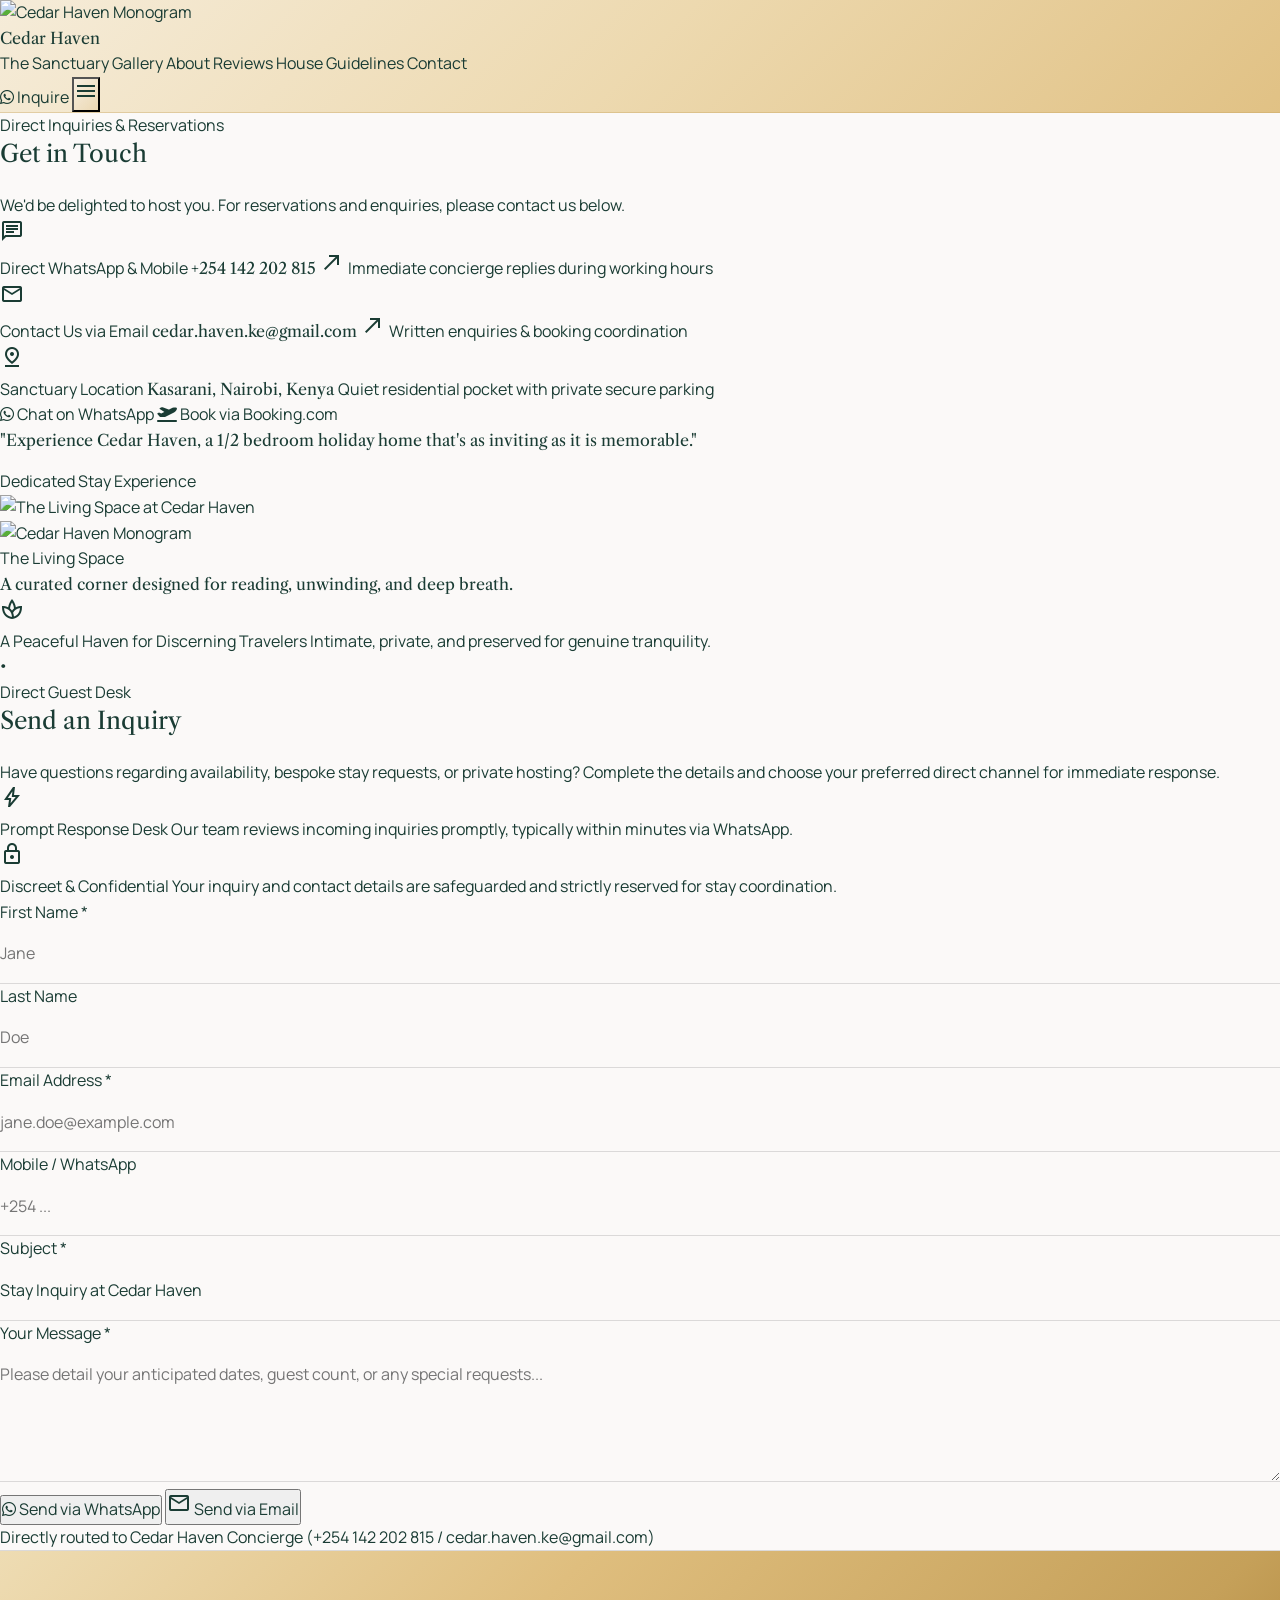
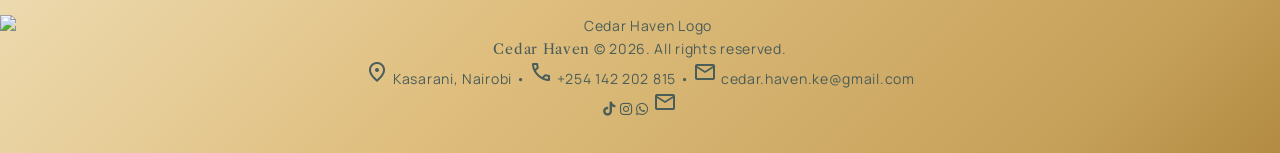
==== commit 4de07a63: "Making changes to the wordings in contact.html and guidelines" ====
--- a/contact.html
+++ b/contact.html
@@ -287,7 +287,6 @@
       </h1>
 
       <p class="font-serif-title text-lg sm:text-xl text-[#c5a059] italic">
-        Preserving Peace &amp; Attentive Hospitality at Cedar Haven
       </p>
 
       <p class="text-base sm:text-lg text-[#1a3c34]/75 max-w-xl pt-2 leading-relaxed">
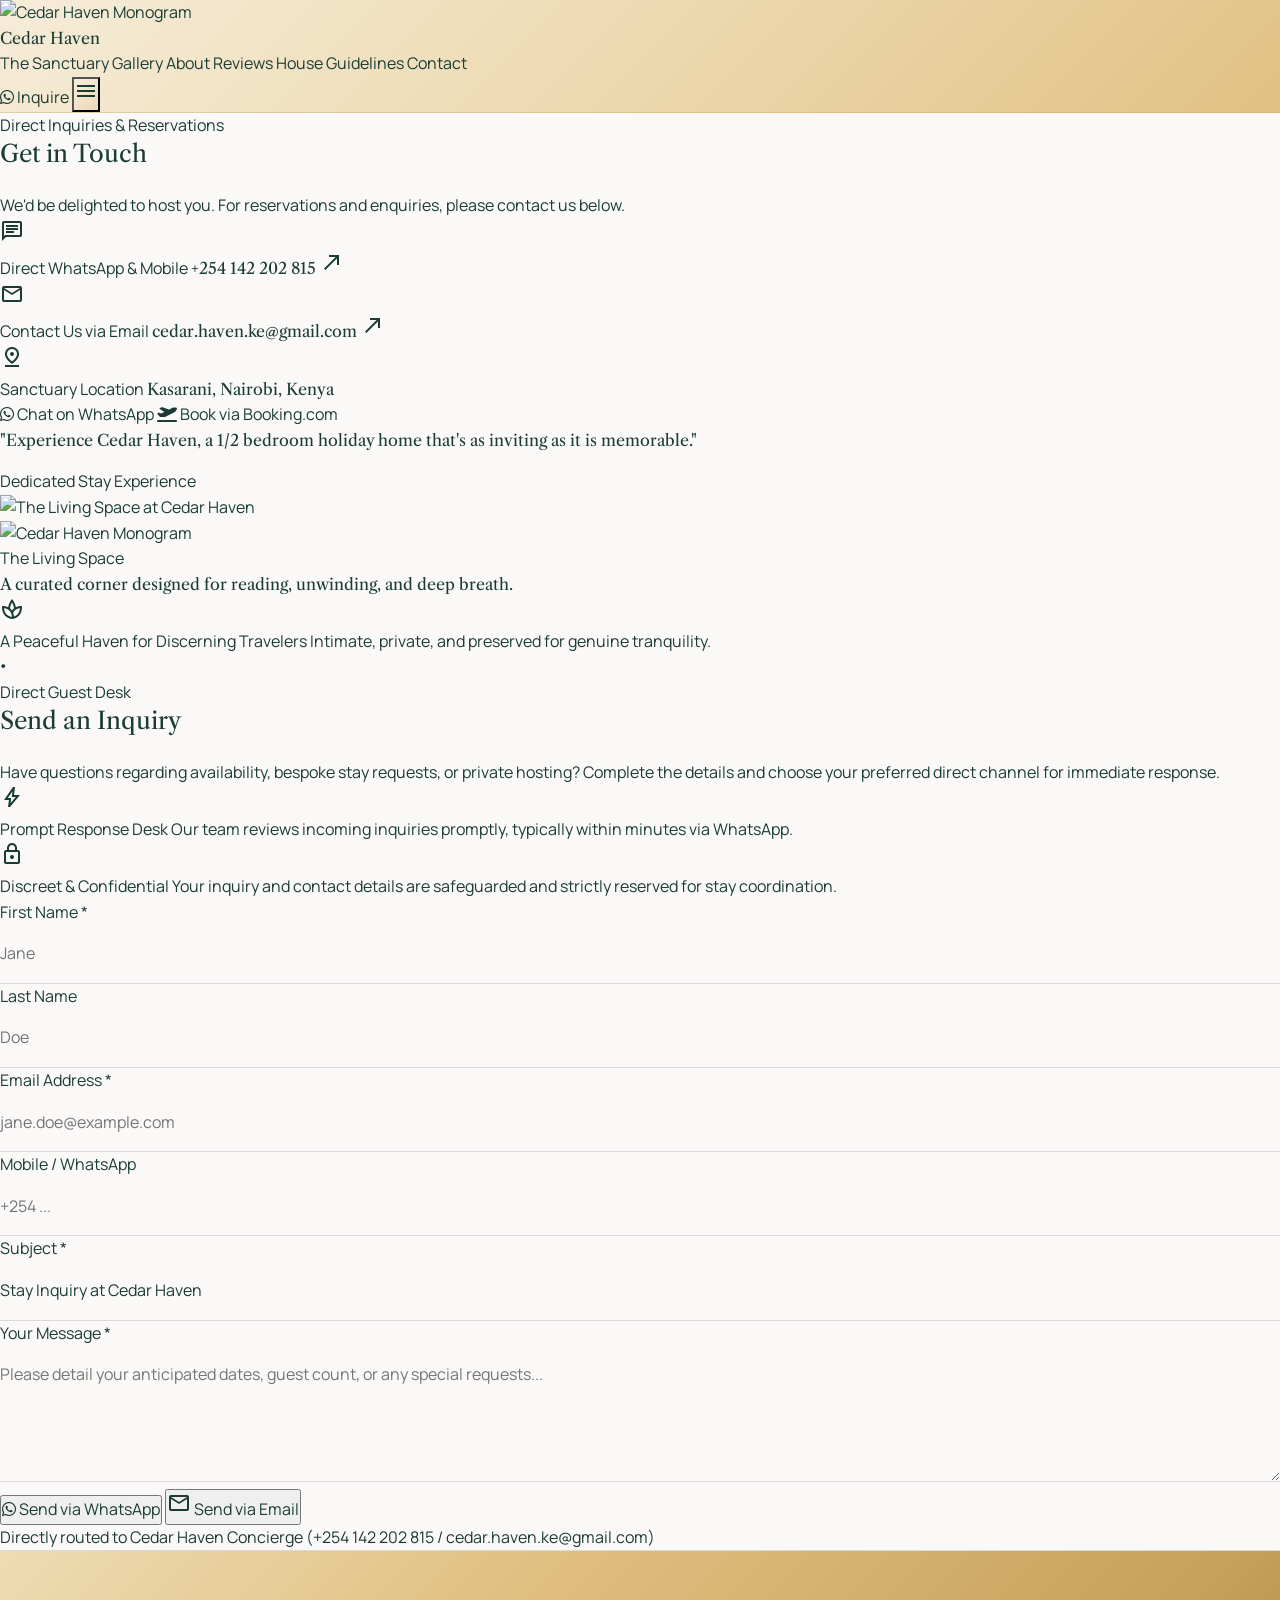
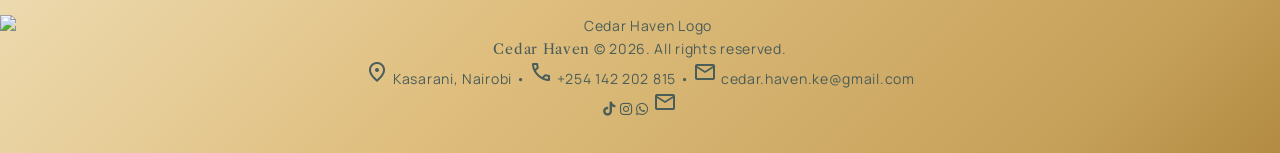
==== commit 04a07765: "Stage writing changes" ====
--- a/contact.html
+++ b/contact.html
@@ -316,7 +316,7 @@
                 +254 142 202 815
                 <span class="material-symbols-outlined text-lg opacity-60 group-hover:translate-x-1 transition-transform">north_east</span>
               </a>
-              <span class="text-xs text-[#1a3c34]/60">Immediate concierge replies during working hours</span>
+              <span class="text-xs text-[#1a3c34]/60"></span>
             </div>
           </div>
 
@@ -332,7 +332,7 @@
                 cedar.haven.ke@gmail.com
                 <span class="material-symbols-outlined text-lg opacity-60 group-hover:translate-x-1 transition-transform">north_east</span>
               </a>
-              <span class="text-xs text-[#1a3c34]/60">Written enquiries &amp; booking coordination</span>
+              <span class="text-xs text-[#1a3c34]/60"></span>
             </div>
           </div>
 
@@ -346,7 +346,7 @@
               <span class="font-serif-title text-xl text-[#1a3c34] uppercase tracking-wide">
                 Kasarani, Nairobi, Kenya
               </span>
-              <span class="text-xs text-[#1a3c34]/60">Quiet residential pocket with private secure parking</span>
+              <span class="text-xs text-[#1a3c34]/60"></span>
             </div>
           </div>
         </div>
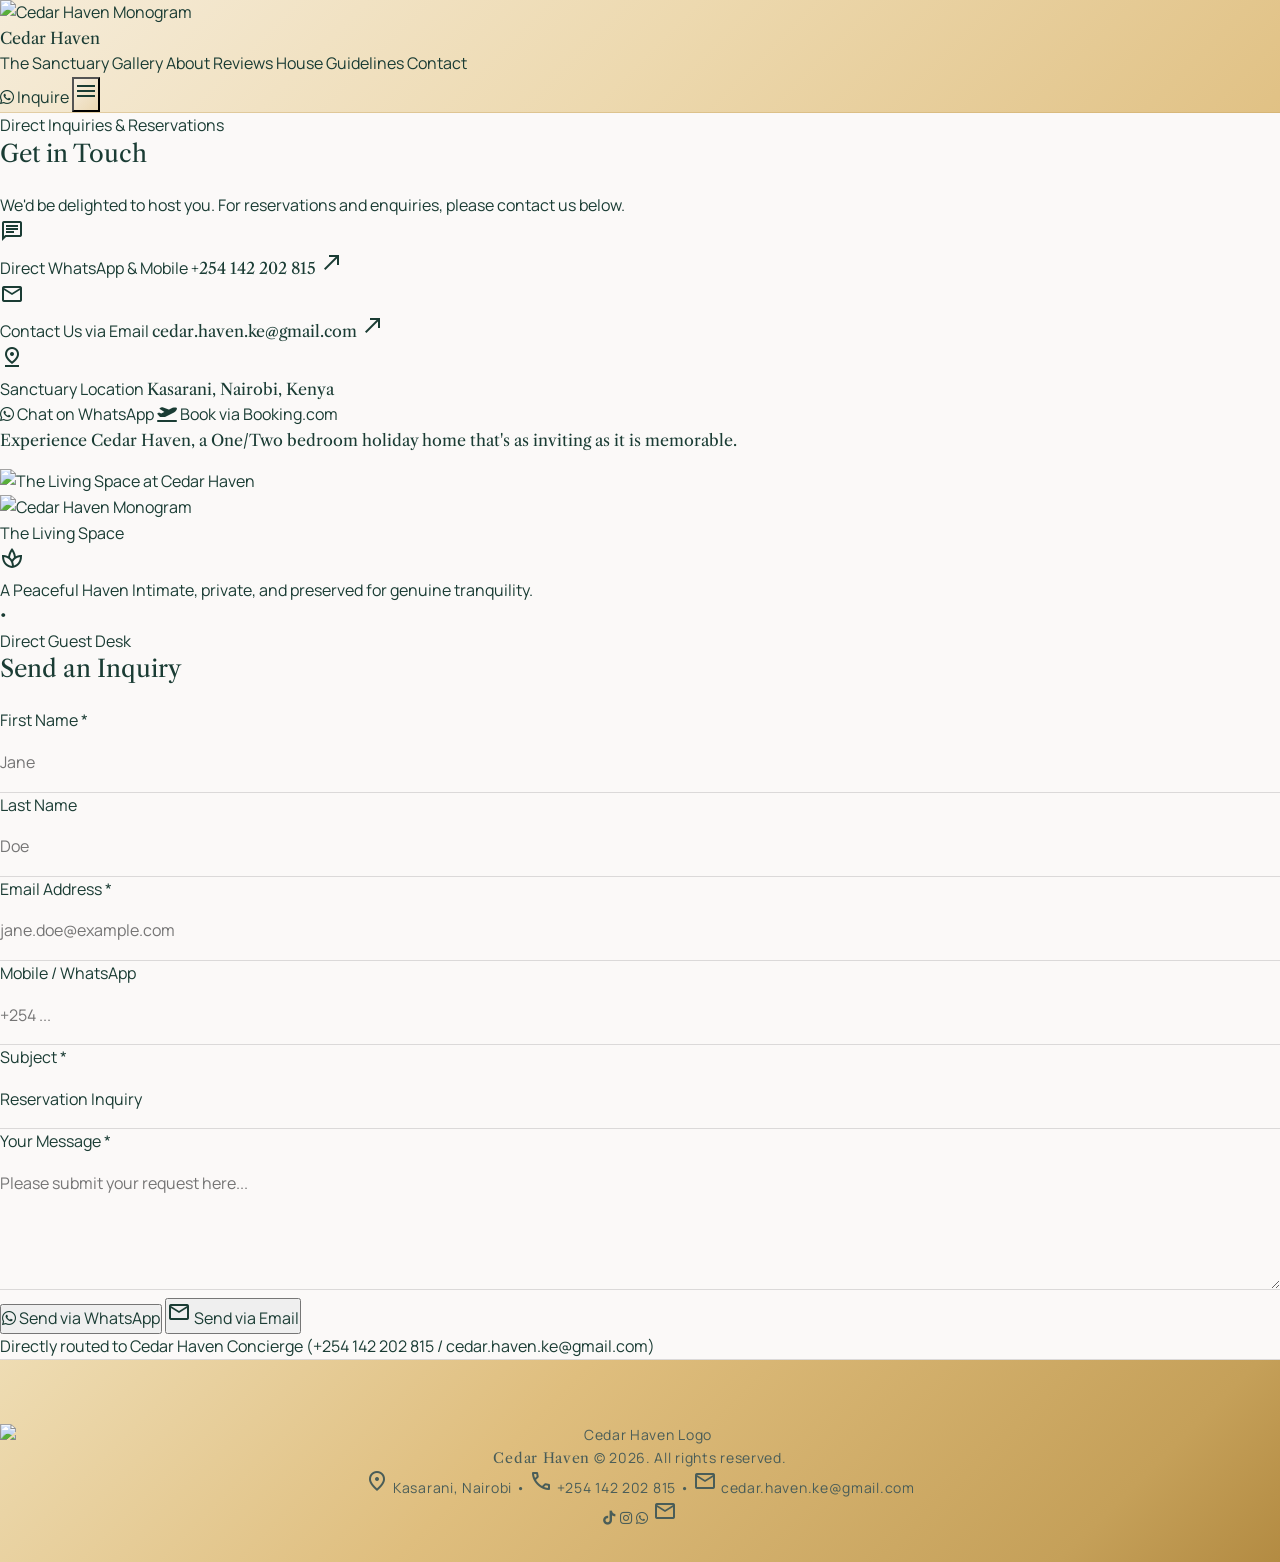
==== commit a03f820a: "Final changes to js and contact.html" ====
--- a/contact.html
+++ b/contact.html
@@ -353,7 +353,7 @@
 
         <!-- Primary CTAs -->
         <div class="pt-2 flex flex-col sm:flex-row items-stretch sm:items-center gap-4">
-          <a href="https://wa.me/254142202815?text=Hello%20Cedar%20Haven%2C%20I%20would%20like%20to%20inquire%20about%20a%20stay.%20Could%20you%20please%20share%20your%20availability%20and%20rates%3F%20Thank%20you."
+          <a href="https://wa.me/254142202815?text=Hello%20Cedar%20Haven%2C%20I%20would%20like%20to%20inquire%20about%20a%20reservation.%20Could%20you%20please%20share%20your%20availability%20and%20rates%3F%20Thank%20you."
              target="_blank" rel="noopener noreferrer"
              class="inline-flex items-center justify-center gap-3 bg-[#1a3c34] text-white px-8 py-4 rounded-xl shadow-lg hover:bg-[#122c26] transition-all text-xs font-semibold uppercase tracking-widest hover:scale-[1.01]">
             <i class="fa-brands fa-whatsapp text-lg"></i>
@@ -370,10 +370,9 @@
         <!-- Quote Callout -->
         <div class="relative pl-6 py-3 border-l-2 border-[#c5a059]/40">
           <p class="font-serif-title text-xl text-[#1a3c34] italic leading-snug">
-            "Experience Cedar Haven, a 1/2 bedroom holiday home that's as inviting as it is memorable."
+            Experience Cedar Haven, a One/Two bedroom holiday home that's as inviting as it is memorable.
           </p>
           <span class="block mt-2 text-xs text-[#c5a059] uppercase tracking-widest font-semibold">
-            Dedicated Stay Experience
           </span>
         </div>
       </div>
@@ -393,7 +392,7 @@
           <div class="absolute inset-0 bg-gradient-to-t from-[#1a3c34]/90 via-[#1a3c34]/20 to-transparent"></div>
           <div class="absolute bottom-6 left-6 right-6 text-white">
             <span class="text-xs uppercase tracking-[0.2em] text-[#dfbe7e] font-semibold block mb-1">The Living Space</span>
-            <p class="font-serif-title text-lg">A curated corner designed for reading, unwinding, and deep breath.</p>
+            <p class="font-serif-title text-lg"></p>
           </div>
         </div>
 
@@ -402,7 +401,7 @@
           <div class="flex items-center gap-4">
             <span class="material-symbols-outlined text-[#c5a059] text-2xl">spa</span>
             <div class="flex flex-col">
-              <span class="text-sm text-[#1a3c34] font-semibold tracking-wide">A Peaceful Haven for Discerning Travelers</span>
+              <span class="text-sm text-[#1a3c34] font-semibold tracking-wide">A Peaceful Haven</span>
               <span class="text-xs text-[#1a3c34]/70">Intimate, private, and preserved for genuine tranquility.</span>
             </div>
           </div>
@@ -426,29 +425,11 @@
           <div>
             <h2 class="font-serif-title text-3xl sm:text-4xl text-[#1a3c34] tracking-tight mb-3">Send an Inquiry</h2>
             <p class="text-base text-[#1a3c34]/75 leading-relaxed font-light">
-              Have questions regarding availability, bespoke stay requests, or private hosting? Complete the details and choose your preferred direct channel for immediate response.
             </p>
           </div>
 
-          <div class="space-y-4 pt-2">
-            <div class="p-4 rounded-xl bg-[#f5f3f0]/70 border-l-2 border-[#c5a059]/40 flex items-start gap-3.5">
-              <div class="w-8 h-8 rounded-lg bg-[#c5a059]/15 flex items-center justify-center text-[#c5a059] flex-shrink-0">
-                <span class="material-symbols-outlined text-lg">bolt</span>
-              </div>
-              <div class="flex flex-col">
-                <span class="text-sm text-[#1a3c34] font-semibold">Prompt Response Desk</span>
-                <span class="text-xs text-[#1a3c34]/70">Our team reviews incoming inquiries promptly, typically within minutes via WhatsApp.</span>
-              </div>
-            </div>
-
-            <div class="p-4 rounded-xl bg-[#f5f3f0]/70 border-l-2 border-[#c5a059]/40 flex items-start gap-3.5">
-              <div class="w-8 h-8 rounded-lg bg-[#c5a059]/15 flex items-center justify-center text-[#c5a059] flex-shrink-0">
-                <span class="material-symbols-outlined text-lg">lock</span>
-              </div>
-              <div class="flex flex-col">
-                <span class="text-sm text-[#1a3c34] font-semibold">Discreet &amp; Confidential</span>
-                <span class="text-xs text-[#1a3c34]/70">Your inquiry and contact details are safeguarded and strictly reserved for stay coordination.</span>
-              </div>
+
+            
             </div>
           </div>
         </div>
@@ -484,13 +465,13 @@
             <!-- Subject -->
             <div class="flex flex-col gap-1.5">
               <label for="inquirySubject" class="text-xs text-[#1a3c34]/75 uppercase tracking-wider font-semibold">Subject <span class="text-[#c5a059]">*</span></label>
-              <input type="text" id="inquirySubject" required value="Stay Inquiry at Cedar Haven" placeholder="Reservation dates, sanctuary inquiry, special event..." class="w-full bg-white px-4 py-3 rounded-xl text-sm text-[#1a3c34] placeholder-[#1a3c34]/40 border border-[#c5a059]/30 focus:outline-none focus:ring-1 focus:ring-[#c5a059] shadow-inner transition-all">
+              <input type="text" id="inquirySubject" required value="Reservation Inquiry" placeholder="Reservation dates, sanctuary inquiry, special event..." class="w-full bg-white px-4 py-3 rounded-xl text-sm text-[#1a3c34] placeholder-[#1a3c34]/40 border border-[#c5a059]/30 focus:outline-none focus:ring-1 focus:ring-[#c5a059] shadow-inner transition-all">
             </div>
 
             <!-- Message -->
             <div class="flex flex-col gap-1.5">
               <label for="inquiryMessage" class="text-xs text-[#1a3c34]/75 uppercase tracking-wider font-semibold">Your Message <span class="text-[#c5a059]">*</span></label>
-              <textarea id="inquiryMessage" required rows="4" placeholder="Please detail your anticipated dates, guest count, or any special requests..." class="w-full bg-white px-4 py-3 rounded-xl text-sm text-[#1a3c34] placeholder-[#1a3c34]/40 border border-[#c5a059]/30 focus:outline-none focus:ring-1 focus:ring-[#c5a059] shadow-inner transition-all resize-none"></textarea>
+              <textarea id="inquiryMessage" required rows="4" placeholder="Please submit your request here..." class="w-full bg-white px-4 py-3 rounded-xl text-sm text-[#1a3c34] placeholder-[#1a3c34]/40 border border-[#c5a059]/30 focus:outline-none focus:ring-1 focus:ring-[#c5a059] shadow-inner transition-all resize-none"></textarea>
             </div>
 
             <!-- Action Buttons -->
@@ -638,7 +619,7 @@
 
   function sendViaWhatsApp() {
     const data = gatherFormData();
-    let text = `Hello Cedar Haven Concierge,%0A%0AI would like to submit a stay inquiry:%0A- Name: ${encodeURIComponent(data.fullName)}`;
+    let text = `Hello Cedar Haven,%0A%0AI would like to make a reservation:%0A- Name: ${encodeURIComponent(data.fullName)}`;
     if (data.email) text += `%0A- Email: ${encodeURIComponent(data.email)}`;
     if (data.phone) text += `%0A- Phone: ${encodeURIComponent(data.phone)}`;
     if (data.subject) text += `%0A- Subject: ${encodeURIComponent(data.subject)}`;
